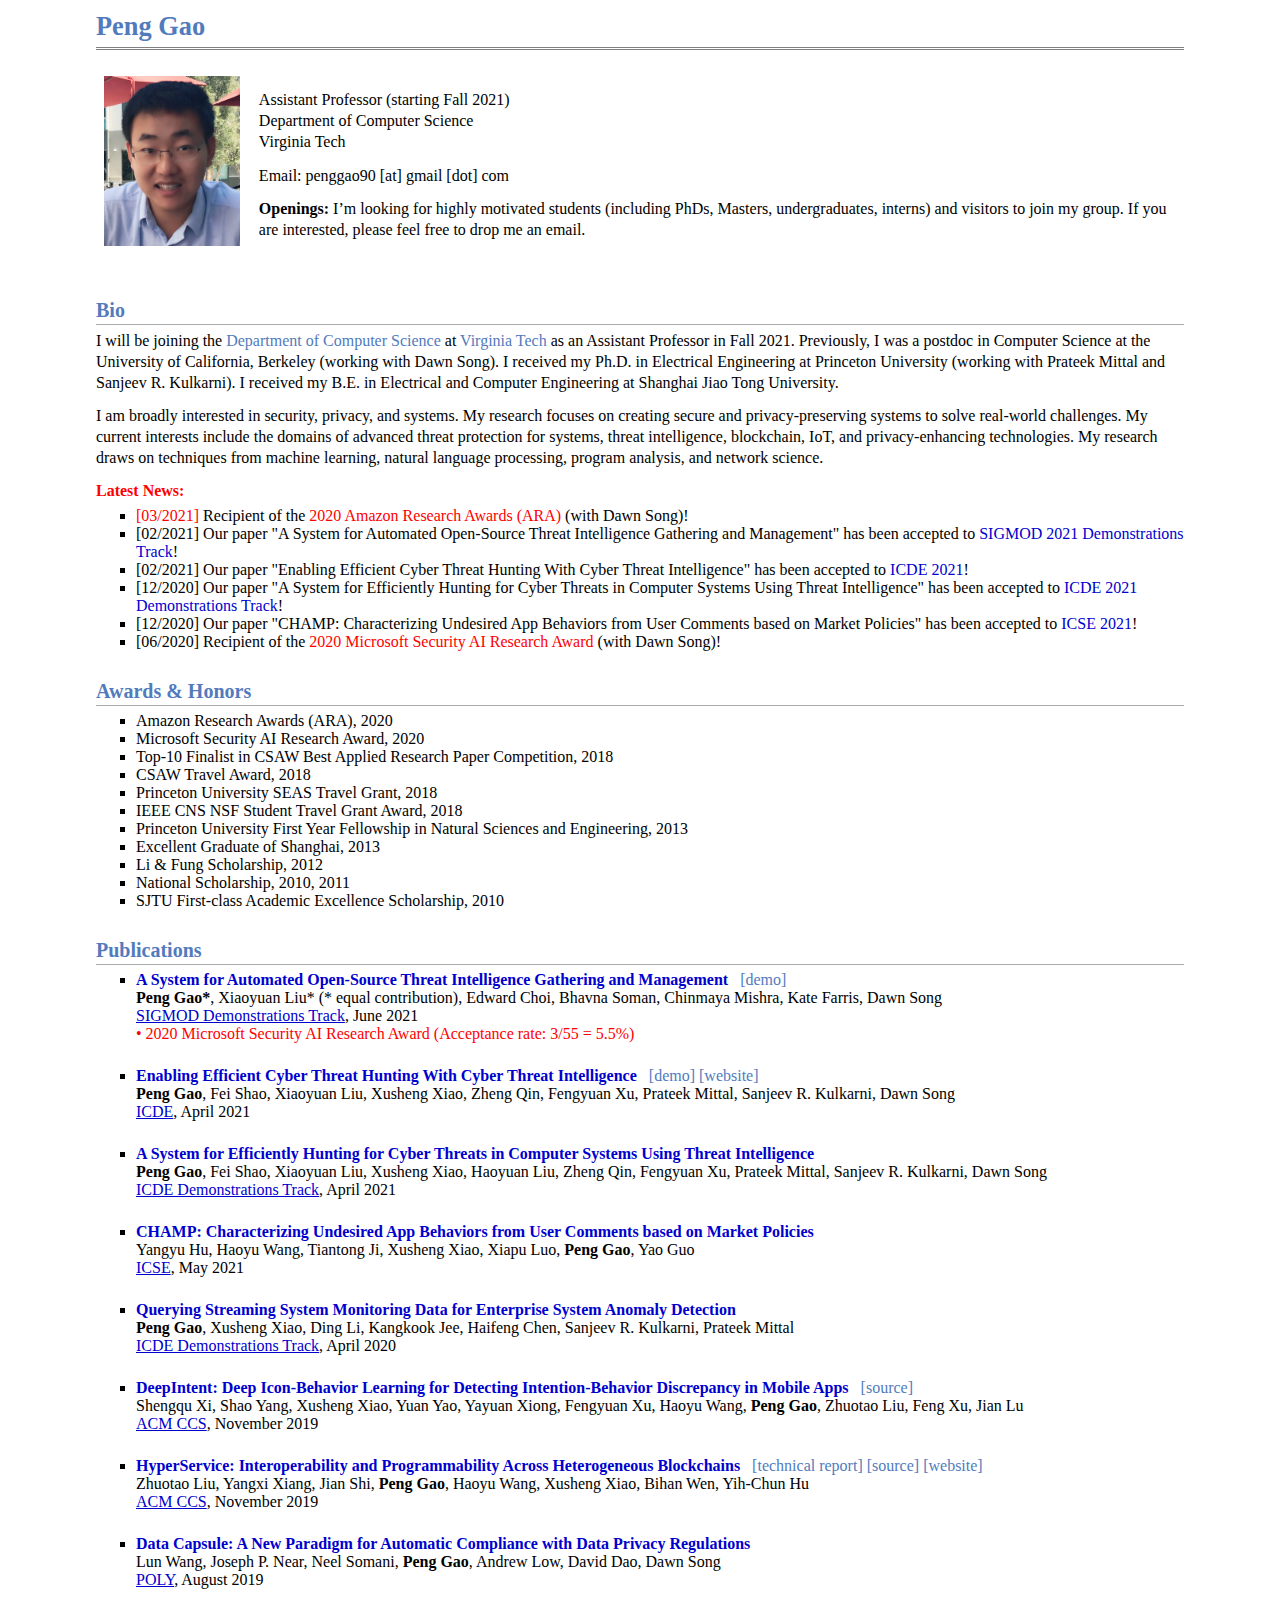
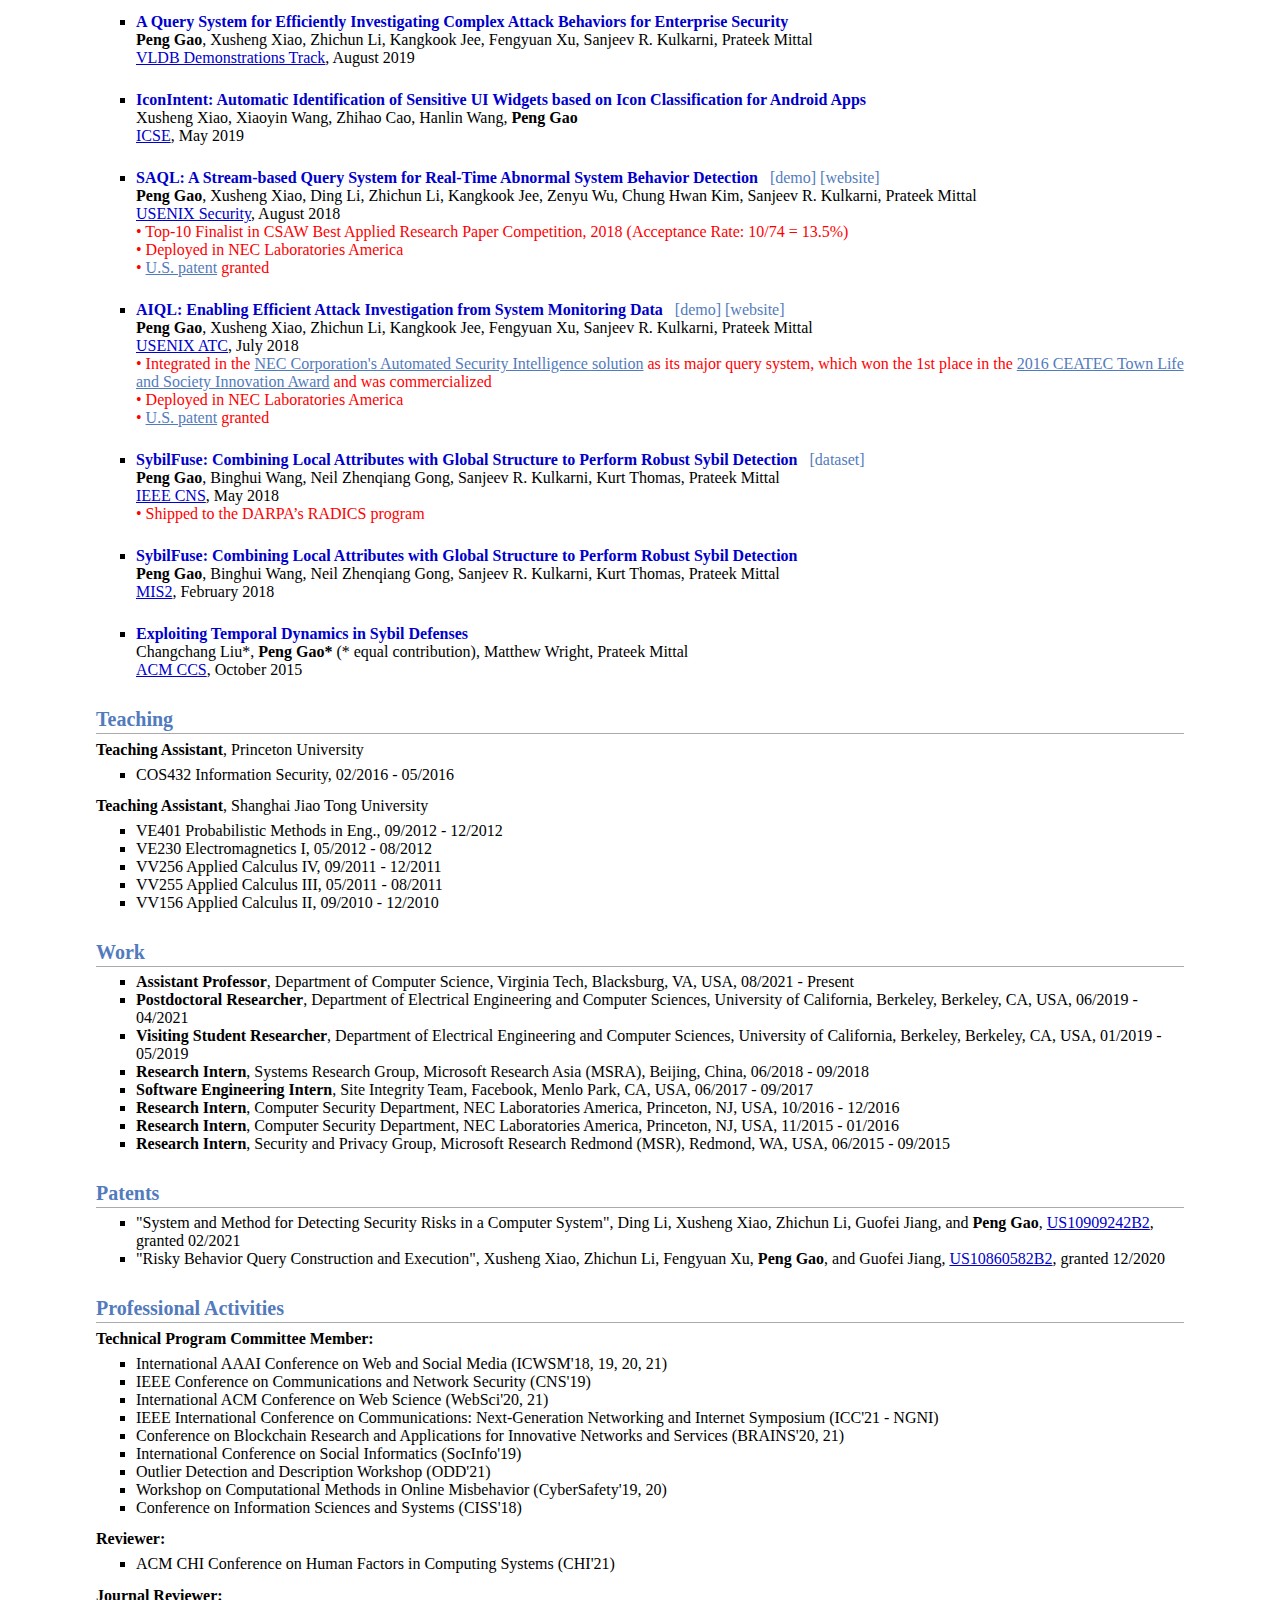
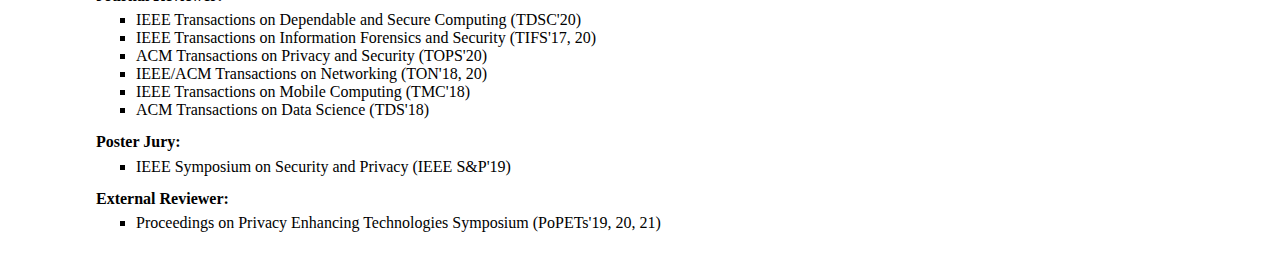
==== index.html @ fb1d0c9b "x" ====
<!DOCTYPE html PUBLIC "-//W3C//DTD XHTML 1.1//EN"
  "http://www.w3.org/TR/xhtml11/DTD/xhtml11.dtd">
<html xmlns="http://www.w3.org/1999/xhtml" xml:lang="en">

<head>
  <meta name="generator" content="jemdoc, see http://jemdoc.jaboc.net/" />
  <meta http-equiv="Content-Type" content="text/html;charset=utf-8" />
  <link rel="stylesheet" href="jemdoc.css" type="text/css" />
  <title>Peng Gao</title>

  <!-- <script type="text/javascript" id="clustrmaps" src="//clustrmaps.com/map_v2.js?d=rfDI84Pcs_Igmw6jMiWkwalA3fj1Wlxm0cd8BYQpKE8"></script> -->
</head>

<body>
  <div id="layout-content">
    <div id="toptitle">
      <h1>Peng Gao</h1>
      <div id="subtitle"></div>
    </div>
    <table class="imgtable">
      <tr>
        <td align="top">
          <img src="photo.jpg" alt="Photo" width="136px" height="170px" />&nbsp;</td>
        <td align="top|left">
          <p>
            Assistant Professor (starting Fall 2021)<br />
            Department of Computer Science<br />
            Virginia Tech<br />
          </p>
          <p>
            Email: penggao90 [at] gmail [dot] com
          </p>
          <p>
            <b>Openings:</b> I’m looking for highly motivated students (including PhDs, Masters, undergraduates, interns) and visitors to join my group. If you are interested, please feel free to drop me an email.
          </p>
        </td>
      </tr>
    </table>

    <h2>Bio</h2>

    <!-- <p>I am an Assistant Professor in the <a href="https://cs.vt.edu/">Department of Computer Science</a> at <a href="https://vt.edu/">Virginia Tech</a>. --> 

    <p>
      I will be joining the <a href="https://cs.vt.edu/">Department of Computer Science</a> at <a href="https://vt.edu/">Virginia Tech</a> as an Assistant Professor in Fall 2021.
      Previously, I was a postdoc in Computer Science at the University of California, Berkeley (working with Dawn Song). 
      I received my Ph.D. in Electrical Engineering at Princeton University (working with Prateek Mittal and Sanjeev R. Kulkarni). 
      I received my B.E. in Electrical and Computer Engineering at Shanghai Jiao Tong University.
    </p>

    <p>
      I am broadly interested in security, privacy, and systems. 
      My research focuses on creating secure and privacy-preserving systems to solve real-world challenges. 
      My current interests include the domains of advanced threat protection for systems, threat intelligence, blockchain, IoT, and privacy-enhancing technologies. 
      My research draws on techniques from machine learning, natural language processing, program analysis, and network science. 
      <!-- Please see my publications for more details. -->
    </p>

  
    <p><b><font color="red">Latest News:</font></b></p>
    <ul>

      <li>
        <font color="red">[03/2021]</font> Recipient of the <a href="https://www.amazon.science/research-awards" class="award">2020 Amazon Research Awards (ARA)</a> (with Dawn Song)!
      </li>  
      <li>
        [02/2021] Our paper "A System for Automated Open-Source Threat Intelligence Gathering and Management" has been accepted to <a href="https://2021.sigmod.org/" class="venue-no-underline">SIGMOD 2021 Demonstrations Track</a>!
      </li>  
      <li>
        [02/2021] Our paper "Enabling Efficient Cyber Threat Hunting With Cyber Threat Intelligence" has been accepted to <a href="https://icde2021.gr/" class="venue-no-underline">ICDE 2021</a>!
      </li>  
      <li>
        [12/2020] Our paper "A System for Efficiently Hunting for Cyber Threats in Computer Systems Using Threat Intelligence" has been accepted to <a href="https://icde2021.gr/" class="venue-no-underline">ICDE 2021 Demonstrations Track</a>!
      </li>
      <li>
        [12/2020] Our paper "CHAMP: Characterizing Undesired App Behaviors from User Comments based on Market Policies" has been accepted to <a href="https://conf.researchr.org/home/icse-2021" class="venue-no-underline">ICSE 2021</a>!
      </li> 
      <li>
        [06/2020] Recipient of the <a href="https://www.microsoft.com/en-us/research/academic-program/microsoft-security-ai-rfp/#!recipients" class="award">2020 Microsoft Security AI Research Award</a> (with Dawn Song)!
      </li>
    </ul>
    

   <!--  <h2>Research</h2>
    <p>
      I am broadly interested in security, privacy, systems, and AI. My current interests include the following domains:
    </p>
    <ul>
      <li>
        System security: advanced threat protection through system auditing (<a href="resources/publications/papers/aiql-atc18.pdf" class="venue-no-underline">USENIX ATC'18</a>, <a href="resources/publications/papers/saql-security18.pdf" class="venue-no-underline">USENIX
          Security'18</a>, <a href="resources/publications/papers/threatraptor-icde21.pdf" class="venue-no-underline">ICDE'21</a>, <a href="resources/publications/papers/aiql-vldb19demo.pdf" class="venue-no-underline">VLDB'19 Demo</a>,  <a href="resources/publications/papers/saql-icde20demo.pdf" class="venue-no-underline">ICDE'20 Demo</a>, <a href="resources/publications/papers/threatraptor-icde21demo.pdf" class="venue-no-underline">ICDE'21 Demo</a>), threat intelligence gathering and management (<a href="resources/publications/papers/securitykg-sigmod21demo.pdf" class="venue-no-underline">SIGMOD'21 Demo</a>)
      </li>
      <li>
        Network security: attacks and defenses in online social networks (<a href="resources/publications/papers/temporal-ccs15.pdf" class="venue-no-underline">ACM CCS'15</a>, <a href="resources/publications/papers/sybilfuse-cns18.pdf" class="venue-no-underline">IEEE CNS'18</a>, <a href="resources/publications/papers/sybilfuse-mis218.pdf" class="venue-no-underline">MIS2'18</a>)
      </li>
      <li>
        Blockchain: blockchain interoperability (<a href="resources/publications/papers/hyperservice-ccs19.pdf" class="venue-no-underline">ACM CCS'19a</a>), blockchain security
      <li>
        Mobile security: detecting and characterizing mobile apps' undesired behaviors through icons (<a href="resources/publications/papers/deepintent-ccs19.pdf" class="venue-no-underline">ACM CCS'19b</a>, <a href="resources/publications/papers/iconintent-icse19.pdf" class="venue-no-underline">ICSE'19</a>) and user comments (<a href="" class="venue-no-underline">ICSE'21</a>)
      </li>
      <li>
        Privacy: data privacy compliance (<a href="resources/publications/papers/datacapsule-poly19.pdf" class="venue-no-underline">POLY'19</a>)
      </li>
    </ul>

    <p>
      I enjoy building scalable, secure, and trustworthy systems to solve real-world challenges. My work has been adopted by companies like Microsoft, NEC Laboratories America, and Facebook.
    </p> -->


    <h2>Awards & Honors</h2>
    <ul>
      <li>
        Amazon Research Awards (ARA), 2020
      </li>
      <li>
        Microsoft Security AI Research Award, 2020
      </li>
      <li>
        Top-10 Finalist in CSAW Best Applied Research Paper Competition, 2018
      </li>
      <li>
        CSAW Travel Award, 2018
      </li>
      <li>
        Princeton University SEAS Travel Grant, 2018
      </li>
      <li>
        IEEE CNS NSF Student Travel Grant Award, 2018
      </li>
      <li>
        Princeton University First Year Fellowship in Natural Sciences and Engineering, 2013
      </li>
      <li>
        Excellent Graduate of Shanghai, 2013
      </li>
      <li>
        Li & Fung Scholarship, 2012
      </li>
      <li>
        National Scholarship, 2010, 2011
      </li>
      <li>
        SJTU First-class Academic Excellence Scholarship, 2010
      </li>
    </ul>


    <h2>Publications</h2>
    <ul>
      <li class="pub">
        <a href="resources/publications/papers/securitykg-sigmod21demo.pdf" class="paper">A System for Automated Open-Source Threat Intelligence Gathering and Management</a> 
        &nbsp;
        <a href="https://youtu.be/8PDJSaTnLDc">[demo]</a>
        <br />
        <b>Peng Gao*</b>, Xiaoyuan Liu* (* equal contribution), Edward Choi, Bhavna Soman, Chinmaya Mishra, Kate Farris, Dawn Song <br />
        <a href="https://2021.sigmod.org/" class="venue">SIGMOD Demonstrations Track</a>, June 2021 <br />
        <span class="highlight">&bull; 2020 Microsoft Security AI Research Award (Acceptance rate: 3/55 = 5.5%)</span>
      </li>

     <!--  <li class="pub">
        <a href="">Back-Propagating System Dependency Impact for Attack Investigation</a> <br />
        Pengcheng Fang*, <b>Peng Gao*</b>, Changlin Liu, Erman Ayday, Kangkook Jee, Ting Wang, Yanfang Ye, Zhuotao Liu, Xusheng Xiao <br />
        Under review <br />
      </li> -->

      <li class="pub">
        <a href="resources/publications/papers/threatraptor-icde21.pdf" class="paper">Enabling Efficient Cyber Threat Hunting With Cyber Threat Intelligence</a> 
        &nbsp;
        <a href="https://youtu.be/SrcTDQwRF_M">[demo]</a>
        <a href="https://sites.google.com/site/effhuntersystem/">[website]</a>
        <br />
        <b>Peng Gao</b>, Fei Shao, Xiaoyuan Liu, Xusheng Xiao, Zheng Qin, Fengyuan Xu, Prateek Mittal, Sanjeev R. Kulkarni, Dawn Song <br />
        <a href="https://icde2021.gr/" class="venue">ICDE</a>, April 2021 <br />
      </li>

      <li class="pub">
        <a href="resources/publications/papers/threatraptor-icde21demo.pdf" class="paper">A System for Efficiently Hunting for Cyber Threats in Computer Systems Using Threat Intelligence</a> <br />
        <b>Peng Gao</b>, Fei Shao, Xiaoyuan Liu, Xusheng Xiao, Haoyuan Liu, Zheng Qin, Fengyuan Xu, Prateek Mittal, Sanjeev R. Kulkarni, Dawn Song <br />
        <a href="https://icde2021.gr/" class="venue">ICDE Demonstrations Track</a>, April 2021
        <!-- Acceptance rate: 21/? = ? -->
      </li>

      <li class="pub">
        <a href="https://arxiv.org/pdf/2103.00712.pdf" class="paper">CHAMP: Characterizing Undesired App Behaviors from User Comments based on Market Policies</a> <br />
        Yangyu Hu, Haoyu Wang, Tiantong Ji, Xusheng Xiao, Xiapu Luo, <b>Peng Gao</b>, Yao Guo <br />
        <a href="https://conf.researchr.org/home/icse-2021" class="venue">ICSE</a>, May 2021 <br />
        <!-- Acceptance rate: 138/615 = 22.4% -->
      </li>

      <li class="pub">
        <a href="resources/publications/papers/saql-icde20demo.pdf" class="paper">Querying Streaming System Monitoring Data for Enterprise System Anomaly Detection</a> <br />
        <b>Peng Gao</b>, Xusheng Xiao, Ding Li, Kangkook Jee, Haifeng Chen, Sanjeev R. Kulkarni, Prateek Mittal <br />
        <a href="https://www.utdallas.edu/icde" class="venue">ICDE Demonstrations Track</a>, April 2020 <br />
        <!-- Acceptance rate: 17/? = ? -->
      </li>

      <li class="pub">
        <a href="resources/publications/papers/deepintent-ccs19.pdf" class="paper">DeepIntent: Deep Icon-Behavior Learning for Detecting Intention-Behavior Discrepancy in Mobile Apps</a> 
        &nbsp;
        <a href="https://github.com/deepintent-ccs/DeepIntent">[source]</a>
        <br />
        Shengqu Xi, Shao Yang, Xusheng Xiao, Yuan Yao, Yayuan Xiong, Fengyuan Xu, Haoyu Wang, <b>Peng Gao</b>, Zhuotao Liu, Feng Xu, Jian Lu <br />
        <a href="https://www.sigsac.org/ccs/CCS2019" class="venue">ACM CCS</a>, November 2019 <br />
        <!-- Acceptance rate: 117/722 = 16.2% <br /> -->
      </li>

      <li class="pub">
        <a href="resources/publications/papers/hyperservice-ccs19.pdf" class="paper">HyperService: Interoperability and Programmability Across Heterogeneous Blockchains</a> 
        &nbsp;
        <a href="https://arxiv.org/pdf/1908.09343.pdf">[technical report]</a>
        <a href="https://github.com/HyperService-Consortium">[source]</a>
        <a href="https://sites.google.com/view/hyperservice">[website]</a>
        <br />
        Zhuotao Liu, Yangxi Xiang, Jian Shi, <b>Peng Gao</b>, Haoyu Wang, Xusheng Xiao, Bihan Wen, Yih-Chun Hu <br />
        <a href="https://www.sigsac.org/ccs/CCS2019" class="venue">ACM CCS</a>, November 2019 <br />
        <!-- Acceptance rate: 117/722 = 16.2% <br /> -->
      </li>

      <li class="pub">
        <a href="resources/publications/papers/datacapsule-poly19.pdf" class="paper">Data Capsule: A New Paradigm for Automatic Compliance with Data Privacy Regulations</a> <br />
        Lun Wang, Joseph P. Near, Neel Somani, <b>Peng Gao</b>, Andrew Low, David Dao, Dawn Song <br />
        <a href="https://sites.google.com/view/poly19" class="venue">POLY</a>, August 2019 <br />
        <!-- Acceptance rate: 11/? = ? -->
      </li>

      <li class="pub">
        <a href="resources/publications/papers/aiql-vldb19demo.pdf" class="paper">A Query System for Efficiently Investigating Complex Attack Behaviors for Enterprise Security</a> <br />
        <b>Peng Gao</b>, Xusheng Xiao, Zhichun Li, Kangkook Jee, Fengyuan Xu, Sanjeev R. Kulkarni, Prateek Mittal <br />
        <a href="http://vldb.org/2019" class="venue">VLDB Demonstrations Track</a>, August 2019 <br />
        <!-- Acceptance rate: 48/127 = 37.8% -->
      </li>

      <li class="pub">
        <a href="resources/publications/papers/iconintent-icse19.pdf" class="paper">IconIntent: Automatic Identification of Sensitive UI Widgets based on Icon Classification for Android Apps</a> <br />
        Xusheng Xiao, Xiaoyin Wang, Zhihao Cao, Hanlin Wang, <b>Peng Gao</b> <br />
        <a href="https://conf.researchr.org/home/icse-2019" class="venue">ICSE</a>, May 2019 <br />
        <!-- Acceptance rate: 109/529 = 20.6% <br /> -->
      </li>

      <li class="pub">
        <a href="resources/publications/papers/saql-security18.pdf" class="paper">SAQL: A Stream-based Query System for Real-Time Abnormal System Behavior Detection</a> 
        &nbsp;
        <a href="https://youtu.be/3S7D5jVoR2c">[demo]</a>
        <a href="https://sites.google.com/site/saqlsystem">[website]</a>
        <br />
        <b>Peng Gao</b>, Xusheng Xiao, Ding Li, Zhichun Li, Kangkook Jee, Zenyu Wu, Chung Hwan Kim, Sanjeev R. Kulkarni, Prateek Mittal <br />
        <a href="https://www.usenix.org/conference/usenixsecurity18" class="venue">USENIX Security</a>, August 2018 <br />
        <!-- Acceptance rate: 100/524 = 19.1% <br /> -->
        <span class="highlight">&bull; Top-10 Finalist in CSAW Best Applied Research Paper Competition, 2018 (Acceptance Rate: 10/74 = 13.5%)</span> <br />
        <span class="highlight">&bull; Deployed in NEC Laboratories America</span> <br />
        <span class="highlight">&bull; <a href="https://patents.google.com/patent/US10909242B2/" class="highlight">U.S. patent</a> granted</span>
      </li>

      <li class="pub">
        <a href="resources/publications/papers/aiql-atc18.pdf" class="paper">AIQL: Enabling Efficient Attack Investigation from System Monitoring Data</a>  
        &nbsp;
        <a href="https://youtu.be/2dDVngg0UN8">[demo]</a>
        <a href="https://sites.google.com/site/aiqlsystem">[website]</a>
        <br />
        <b>Peng Gao</b>, Xusheng Xiao, Zhichun Li, Kangkook Jee, Fengyuan Xu, Sanjeev R. Kulkarni, Prateek Mittal <br />
        <a href="https://www.usenix.org/conference/atc18" class="venue">USENIX ATC</a>, July 2018 <br />
        <!-- Acceptance rate: 76/378 = 20.1% <br /> -->
        <span class="highlight">&bull; Integrated in the <a href="https://www.nec.com/en/global/techrep/journal/g16/n01/160110.html" class="highlight">NEC Corporation's Automated Security Intelligence solution</a> as its major query system, which won the 1st place in
          the <a href="http://www.ceatec.com/2016/en/awahttp://patft.uspto.gov/netacgi/nph-Parser?Sect1=PTO1&Sect2=HITOFF&d=PALL&p=1&u=%2Fnetahtml%2FPTO%2Fsrchnum.htm&r=1&f=G&l=50&s1=10860582.PN.&OS=PN/10860582&RS=PN/10860582rd/award01_02.html" class="highlight">2016 CEATEC Town Life and Society Innovation Award</a> and was commercialized</span> <br />
        <span class="highlight">&bull; Deployed in NEC Laboratories America</span> <br />
        <span class="highlight">&bull; <a href="https://patents.google.com/patent/US10860582B2/" class="highlight">U.S. patent</a> granted</span>
      </li>

      <li class="pub">
        <a href="resources/publications/papers/sybilfuse-cns18.pdf" class="paper">SybilFuse: Combining Local Attributes with Global Structure to Perform Robust Sybil Detection</a> 
        &nbsp;  
        <a href="https://drive.google.com/drive/folders/1Ads8AjcFZGX68ORGrbZu73StKbe7hW5j?usp=sharing">[dataset]</a>
        <br />
        <b>Peng Gao</b>, Binghui Wang, Neil Zhenqiang Gong, Sanjeev R. Kulkarni, Kurt Thomas, Prateek Mittal <br />
        <a href="http://cns2018.ieee-cns.org" class="venue">IEEE CNS</a>, May 2018 <br />
        <!-- Acceptance rate: 51/181 = 28.2% <br /> -->
        <span class="highlight">&bull; Shipped to the DARPA’s RADICS program</span>
      </li>

      <li class="pub">
        <a href="resources/publications/papers/sybilfuse-mis218.pdf" class="paper">SybilFuse: Combining Local Attributes with Global Structure to Perform Robust Sybil Detection</a> <br />
        <b>Peng Gao</b>, Binghui Wang, Neil Zhenqiang Gong, Sanjeev R. Kulkarni, Kurt Thomas, Prateek Mittal <br />
        <a href="http://snap.stanford.edu/mis2", class="venue">MIS2</a>, February 2018 <br />
        <!-- Acceptance rate: 15/? = ? <br /> -->
      </li>

      <li class="pub">
        <a href="resources/publications/papers/temporal-ccs15.pdf" class="paper">Exploiting Temporal Dynamics in Sybil Defenses</a> <br />
        Changchang Liu*, <b>Peng Gao*</b> (* equal contribution), Matthew Wright, Prateek Mittal <br />
        <a href="http://www.sigsac.org/ccs/CCS2015" class="venue">ACM CCS</a>, October 2015 <br />
        <!-- Acceptance rate: 128/646 = 19.8% <br /> -->
      </li>
    </ul>


    <h2>Teaching</h2>
    <p>
      <b>Teaching Assistant</b>, Princeton University
    </p>
    <ul>
      <li>
        COS432 Information Security, 02/2016 - 05/2016
      </li>
    </ul>
    <p>
      <b>Teaching Assistant</b>, Shanghai Jiao Tong University
    </p>
    <ul>
      <li>
        VE401 Probabilistic Methods in Eng., 09/2012 - 12/2012
      </li>
      <li>
        VE230 Electromagnetics I, 05/2012 - 08/2012
      </li>
      <li>
        VV256 Applied Calculus IV, 09/2011 - 12/2011
      </li>
      <li>
        VV255 Applied Calculus III, 05/2011 - 08/2011
      </li>
      <li>
        VV156 Applied Calculus II, 09/2010 - 12/2010
      </li>
    </ul>


    <h2>Work</h2>
    <ul>
      <li>
        <b>Assistant Professor</b>, Department of Computer Science, Virginia Tech, Blacksburg, VA, USA, 08/2021 - Present
      </li>
      <li>
        <b>Postdoctoral Researcher</b>, Department of Electrical Engineering and Computer Sciences, University of California, Berkeley, Berkeley, CA, USA, 06/2019 - 04/2021
      </li>
      <li>
        <b>Visiting Student Researcher</b>, Department of Electrical Engineering and Computer Sciences, University of California, Berkeley, Berkeley, CA, USA, 01/2019 - 05/2019
      </li>
      <li>
        <b>Research Intern</b>, Systems Research Group, Microsoft Research Asia (MSRA), Beijing, China, 06/2018 - 09/2018
      </li>
      <li>
        <b>Software Engineering Intern</b>, Site Integrity Team, Facebook, Menlo Park, CA, USA, 06/2017 - 09/2017
      </li>
      <li>
        <b>Research Intern</b>, Computer Security Department, NEC Laboratories America, Princeton, NJ, USA, 10/2016 - 12/2016
      </li>
      <li>
        <b>Research Intern</b>, Computer Security Department, NEC Laboratories America, Princeton, NJ, USA, 11/2015 - 01/2016
      </li>
      <li>
        <b>Research Intern</b>, Security and Privacy Group, Microsoft Research Redmond (MSR), Redmond, WA, USA, 06/2015 - 09/2015
      </li>
    </ul>


    <h2>Patents</h2>
    <ul>
      <li>
        "System and Method for Detecting Security Risks in a Computer System", Ding Li, Xusheng Xiao, Zhichun Li, Guofei Jiang, and <b>Peng Gao</b>, <a href="https://patents.google.com/patent/US10909242B2/" class="patent">US10909242B2</a>, granted 02/2021
      </li>
      <li>
        "Risky Behavior Query Construction and Execution", Xusheng Xiao, Zhichun Li, Fengyuan Xu, <b>Peng Gao</b>, and Guofei Jiang, <a href="https://patents.google.com/patent/US10860582B2/" class="patent">US10860582B2</a>, granted 12/2020
      </li>
    </ul>


    <h2>Professional Activities</h2>
    <p>
      <b>Technical Program Committee Member:</b>
    </p>
    <ul>
      <li>
        International AAAI Conference on Web and Social Media (ICWSM'18, 19, 20, 21)
      </li>
      <li>
        IEEE Conference on Communications and Network Security (CNS'19)
      </li>
      <li>
        International ACM Conference on Web Science (WebSci'20, 21)
      </li>
      <li>
        IEEE International Conference on Communications: Next-Generation Networking and Internet Symposium (ICC'21 - NGNI)
      </li>
      <li>
        Conference on Blockchain Research and Applications for Innovative Networks and Services (BRAINS'20, 21)
      </li>
      <li>
        International Conference on Social Informatics (SocInfo'19)
      </li>
      <li>
      	Outlier Detection and Description Workshop (ODD'21)
      </li>
      <li>
        Workshop on Computational Methods in Online Misbehavior (CyberSafety'19, 20)
      </li>
      <li>
        Conference on Information Sciences and Systems (CISS'18)
      </li>
    </ul>
    <p>
      <b>Reviewer:</b>
    </p>
    <ul>
      <li>
        ACM CHI Conference on Human Factors in Computing Systems (CHI'21)
      </li>
    </ul>
    <p>
      <b>Journal Reviewer:</b>
    </p>
    <ul>
      <li>
        IEEE Transactions on Dependable and Secure Computing (TDSC'20)
      </li>
      <li>
        IEEE Transactions on Information Forensics and Security (TIFS'17, 20)
      </li>
      <li>
        ACM Transactions on Privacy and Security (TOPS'20)
      </li>
      <li>
        IEEE/ACM Transactions on Networking (TON'18, 20)
      </li>
      <li>
        IEEE Transactions on Mobile Computing (TMC'18)
      </li>
      <li>
        ACM Transactions on Data Science (TDS'18)
      </li>
    </ul>
    <p>
      <b>Poster Jury:</b>
    </p>
    <ul>
      <li>
        IEEE Symposium on Security and Privacy (IEEE S&P'19)
      </li>
    </ul>
    <p>
      <b>External Reviewer:</b>
    </p>
    <ul>
      <li>
        Proceedings on Privacy Enhancing Technologies Symposium (PoPETs'19, 20, 21)
      </li>
    </ul>
  </div>
</body>

</html>
---- jemdoc.css ----
/* Default css file for jemdoc. */

table#tlayout {
    border: none;
    border-collapse: separate;
    background: white;
}

body {
	background: white;
	font-family: Georgia, serif;
	padding-bottom: 8px;
	margin: 0 auto;
    max-width: 1120px;
}

#layout-menu {
	background: #f6f6f6;
	border: 1px solid #dddddd;
	padding-top: 0.5em;
	padding-left: 8px;
	padding-right: 8px;
	font-size: 1.0em;
	width: auto;
	white-space: nowrap;
    text-align: left;
    vertical-align: top;
}

#layout-menu td {
	background: #f4f4f4;
    vertical-align: top;
}

#layout-content {
	padding-top: 0.0em;
	padding-left: 1.0em;
	padding-right: 1.0em;
    border: none;
    background: white;
    text-align: left;
    vertical-align: top;
}

#layout-menu a {
	line-height: 1.5em;
	margin-left: 0.5em;
}

tt {
    background: #ffffdd;
}

pre, tt {
	font-size: 90%;
	font-family: monaco, monospace;
}

a, a > tt {
	/*color: #224b8d;*/
	color: #527bbd;
	text-decoration: none;
}

a:hover {
/*	border-bottom: 1px gray dotted;
*/	color: #ff0000;
}

a.paper:hover {
	color: #ff0000;
}

a.venue:hover {
	color: #ff0000;
}

a.venue-no-underline:hover {
	color: #ff0000;
}

a.patent:hover {
	color: #ff0000;
}

a.award {
	color: #ff0000;
}

a.award:hover {
	color: #0000ff;
}

a.highlight {
/*	color: #87ceeb;
*/	text-decoration: underline;
}

a.paper {
	color: #0000cd;
	font-weight: bold;
}

a.venue {
	color: #0000cd;
	text-decoration: underline;
}

a.venue-no-underline {
	color: #0000cd;
}

a.patent {
	color: #0000cd;
	text-decoration: underline;
}

#layout-menu a.current:link, #layout-menu a.current:visited {
	color: #022b6d;
	border-bottom: 1px gray solid;
}
#layout-menu a:link, #layout-menu a:visited, #layout-menu a:hover {
	color: #527bbd;
	text-decoration: none;
}
#layout-menu a:hover {
	text-decoration: none;
}

div.menu-category {
	border-bottom: 1px solid gray;
	margin-top: 0.8em;
	padding-top: 0.2em;
	padding-bottom: 0.1em;
	font-weight: bold;
}

div.menu-item {
	padding-left: 16px;
	text-indent: -16px;
}

div#toptitle {
	padding-bottom: 0.2em;
	margin-bottom: 1.5em;
	border-bottom: 3px double gray;
}

/* Reduce space if we begin the page with a title. */
div#toptitle + h2, div#toptitle + h3 {
	margin-top: -0.7em;
}

div#subtitle {
	margin-top: 0.0em;
	margin-bottom: 0.0em;
	padding-top: 0em;
	padding-bottom: 0.1em;
}

em {
	font-style: italic;
}

strong {
	font-weight: bold;
}


h1, h2, h3 {
/*	color: #527bbd;
*/	color: #527bbd;
	margin-top: 0.7em;
	margin-bottom: 0.3em;
	padding-bottom: 0.2em;
	line-height: 1.0;
	padding-top: 0.5em;
	border-bottom: 1px solid #aaaaaa;
}

h1 {
	font-size: 165%;
}

h2 {
	padding-top: 0.8em;
	font-size: 125%;
}

h2 + h3 {
    padding-top: 0.2em;
}

h3 {
	font-size: 110%;
	border-bottom: none;
}

p {
	margin-top: 0.0em;
	margin-bottom: 0.8em;
	padding: 0;
	line-height: 1.3;
}

pre {
	padding: 0;
	margin: 0;
}

div#footer {
	font-size: small;
	border-top: 1px solid #c0c0c0;
	padding-top: 0.1em;
	margin-top: 4.0em;
	color: #c0c0c0;
}

div#footer a {
	color: #80a0b0;
}

div#footer-text {
	float: left;
	padding-bottom: 8px;
}

ul, ol, dl {
	margin-top: 0.2em;
	padding-top: 0;
	margin-bottom: 0.8em;
}

li.pub:not(:last-child) {
    margin-bottom: 1.5em;
}

li.news:not(:last-child) {
    margin-bottom: 0.5em;
}

dt {
	margin-top: 0.5em;
	margin-bottom: 0;
}

dl {
	margin-left: 20px;
}

dd {
	color: #222222;
}

dd > *:first-child {
	margin-top: 0;
}

ul {
	list-style-position: outside;
	list-style-type: square;
}

p + ul, p + ol {
	margin-top: -0.5em;
}

li ul, li ol {
	margin-top: -0.3em;
}

ol {
	list-style-position: outside;
	list-style-type: decimal;
}

li p, dd p {
	margin-bottom: 0.3em;
}


ol ol {
	list-style-type: lower-alpha;
}

ol ol ol {
	list-style-type: lower-roman;
}

p + div.codeblock {
	margin-top: -0.6em;
}

div.codeblock, div.infoblock {
	margin-right: 0%;
	margin-top: 1.2em;
	margin-bottom: 1.3em;
}

div.blocktitle {
	font-weight: bold;
	color: #cd7b62;
	margin-top: 1.2em;
	margin-bottom: 0.1em;
}

div.blockcontent {
	border: 1px solid silver;
	padding: 0.3em 0.5em;
}

div.infoblock > div.blockcontent {
	background: #ffffee;
}

div.blockcontent p + ul, div.blockcontent p + ol {
	margin-top: 0.4em;
}

div.infoblock p {
	margin-bottom: 0em;
}

div.infoblock li p, div.infoblock dd p {
	margin-bottom: 0.5em;
}

div.infoblock p + p {
	margin-top: 0.8em;
}

div.codeblock > div.blockcontent {
	background: #f6f6f6;
}

span.pycommand {
	color: #000070;
}

span.statement {
	color: #008800;
}

span.builtin {
	color: #000088;
}

span.special {
	color: #990000;
}

span.operator {
	color: #880000;
}

span.error {
	color: #aa0000;
}

span.highlight {
	color: #ff0000;
}

span.comment, span.comment > *, span.string, span.string > * {
	color: #606060;
}

@media print {
	#layout-menu { display: none; }
}

#fwtitle {
	margin: 2px;
}

#fwtitle #toptitle {
	padding-left: 0.5em;
	margin-bottom: 0.5em;
}

#layout-content h1:first-child, #layout-content h2:first-child, #layout-content h3:first-child {
	margin-top: -0.7em;
}

div#toptitle h1, #layout-content div#toptitle h1 {
	margin-bottom: 0.0em;
	padding-bottom: 0.1em;
	padding-top: 0;
	margin-top: 0.5em;
	border-bottom: none;
}

img.eq {
	padding: 0;
	padding-left: 0.1em;
	padding-right: 0.1em;
	margin: 0;
}

img.eqwl {
	padding-left: 2em;
	padding-top: 0.6em;
	padding-bottom: 0.2em;
	margin: 0;
}

table {
    border: 2px solid black;
    border-collapse: collapse;
}

td {
    padding: 2px;
    padding-left: 0.5em;
    padding-right: 0.5em;
    text-align: center;
    border: 1px solid gray;
}

table + table {
    margin-top: 1em;
}

tr.heading {
    font-weight: bold;
    border-bottom: 2px solid black;
}

img {
    border: none;
}

table.imgtable, table.imgtable td {
    border: none;
    text-align: left;
}
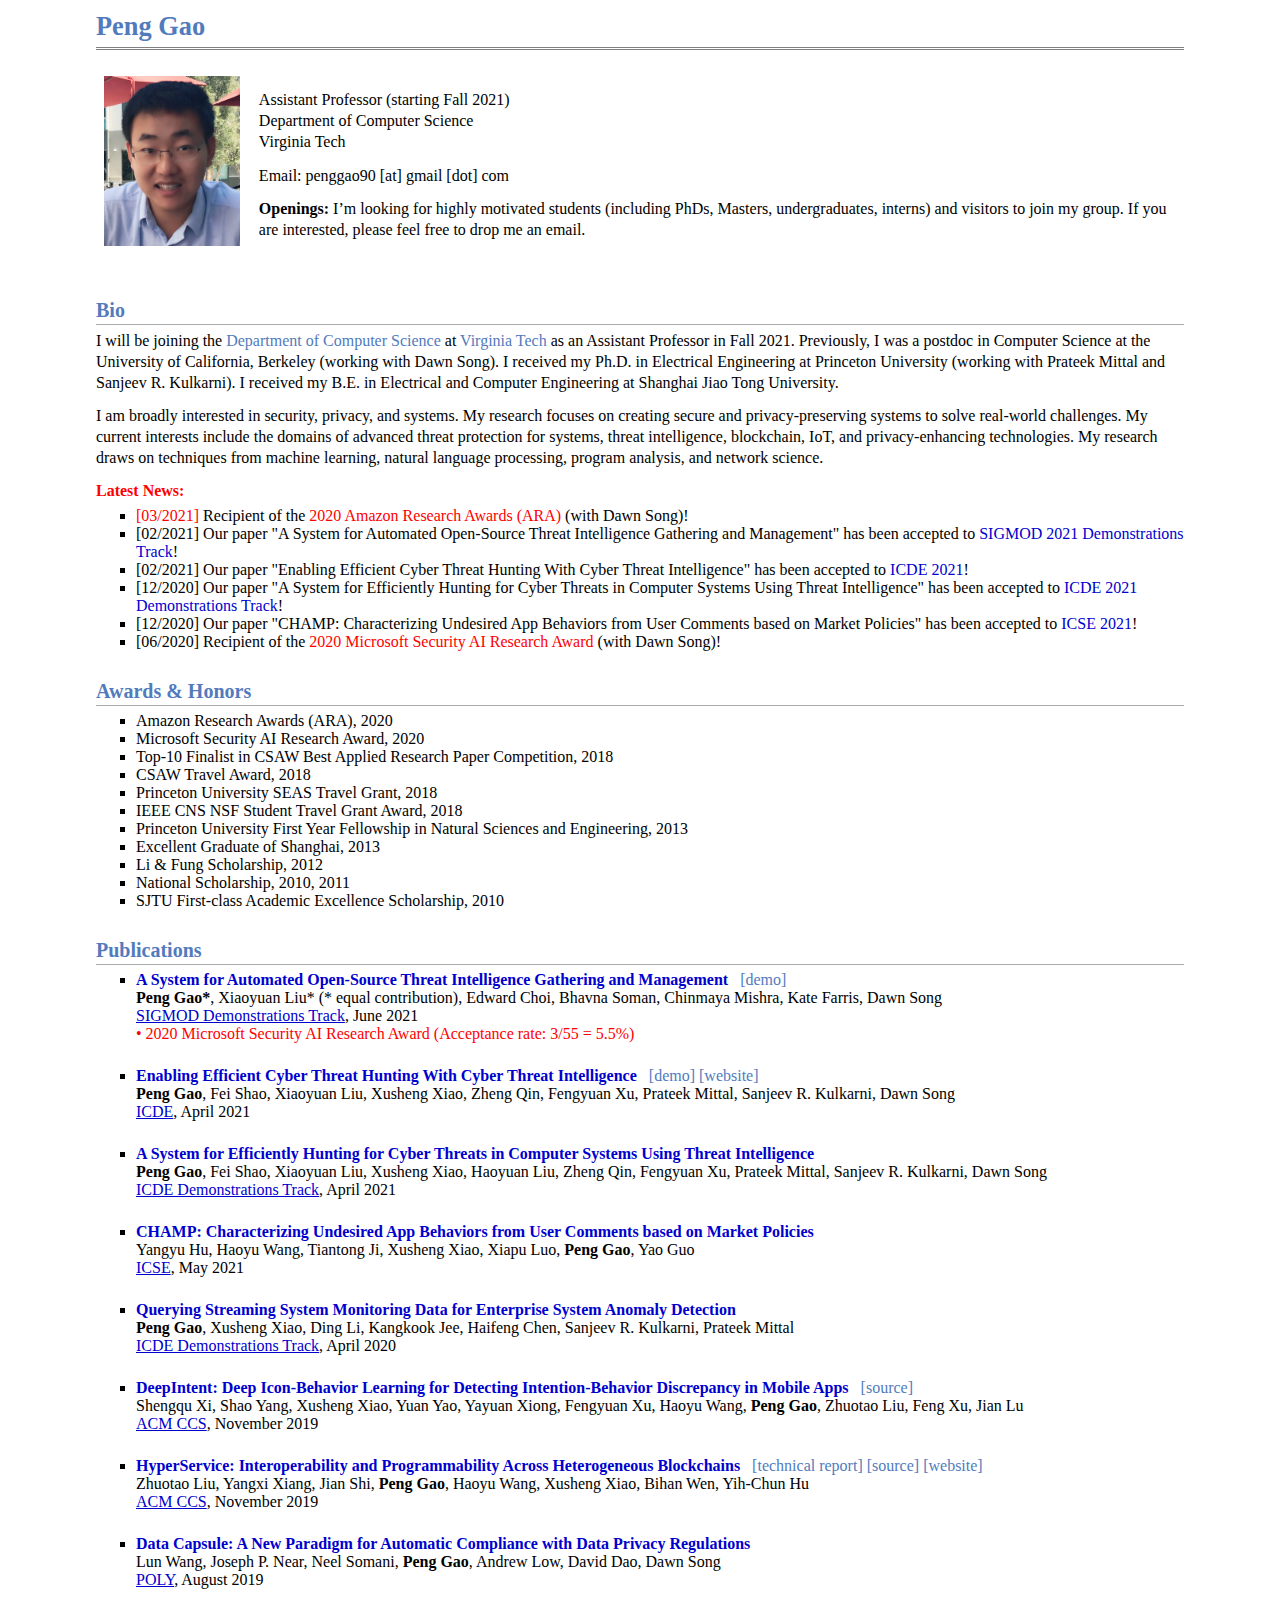
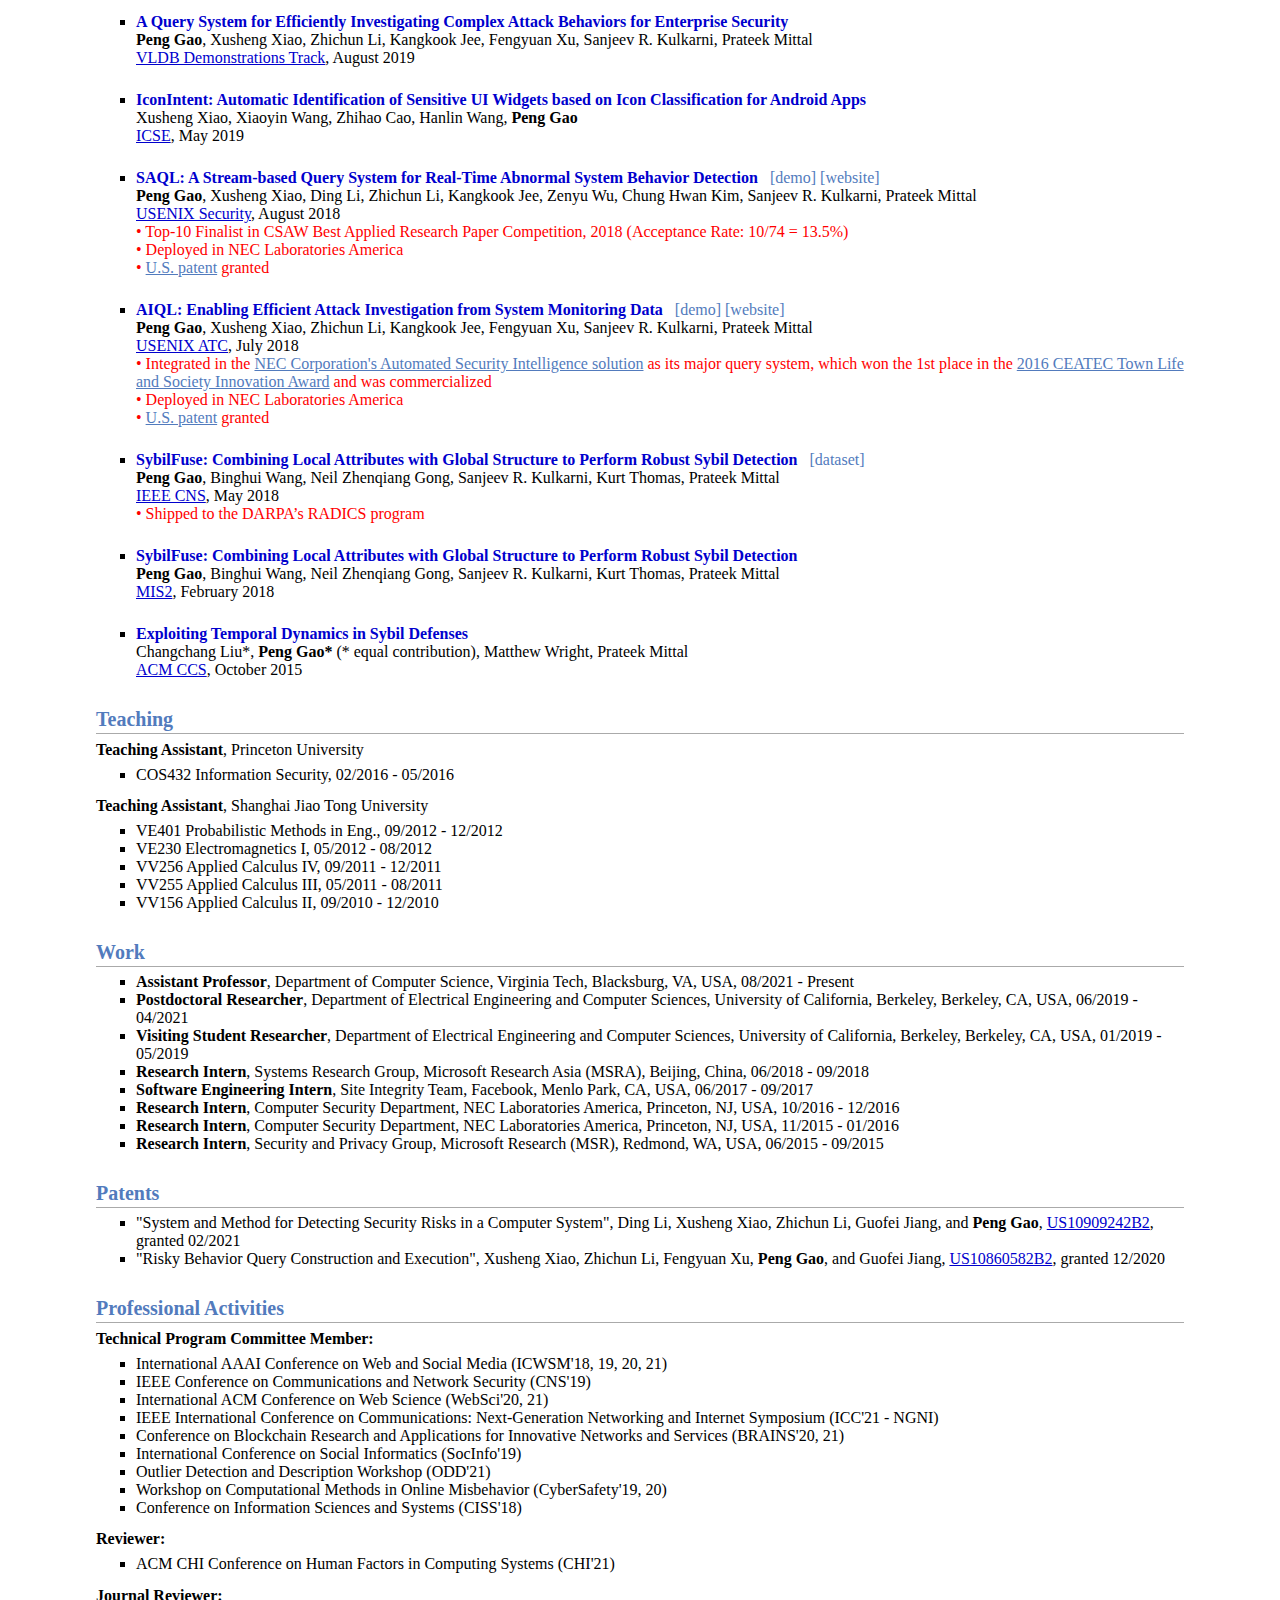
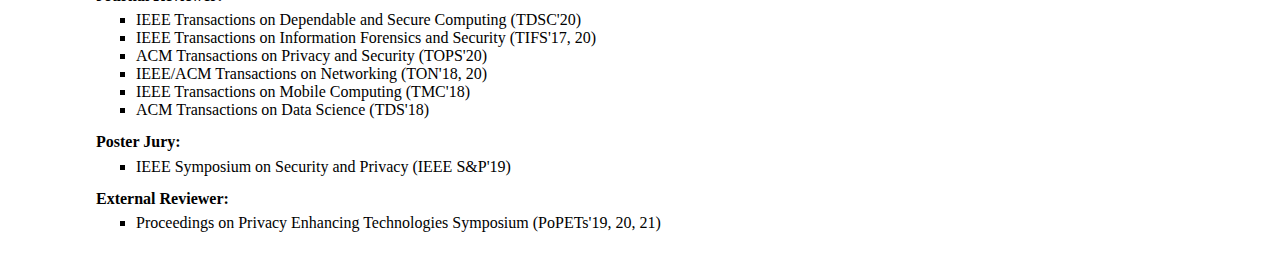
==== commit a0a83ae2: "x" ====
--- a/index.html
+++ b/index.html
@@ -349,7 +349,7 @@
         <b>Research Intern</b>, Computer Security Department, NEC Laboratories America, Princeton, NJ, USA, 11/2015 - 01/2016
       </li>
       <li>
-        <b>Research Intern</b>, Security and Privacy Group, Microsoft Research Redmond (MSR), Redmond, WA, USA, 06/2015 - 09/2015
+        <b>Research Intern</b>, Security and Privacy Group, Microsoft Research (MSR), Redmond, WA, USA, 06/2015 - 09/2015
       </li>
     </ul>
 
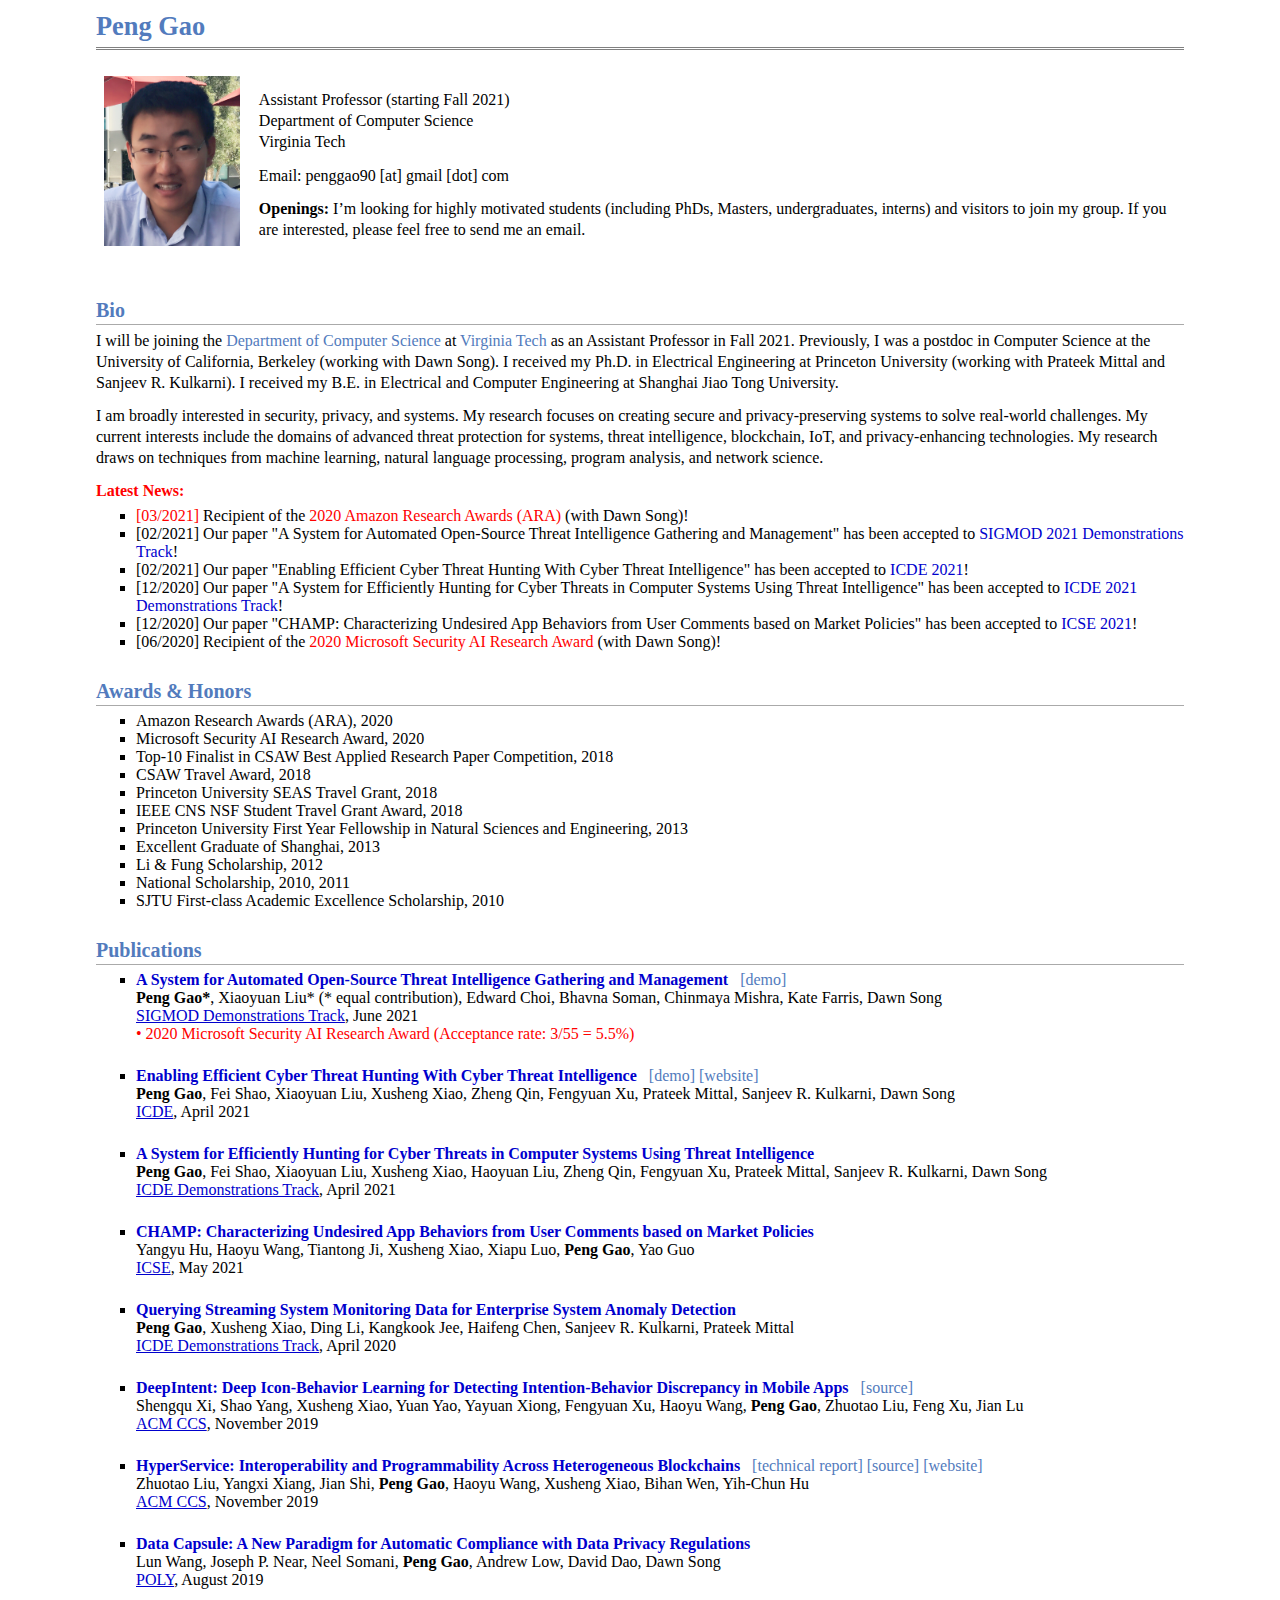
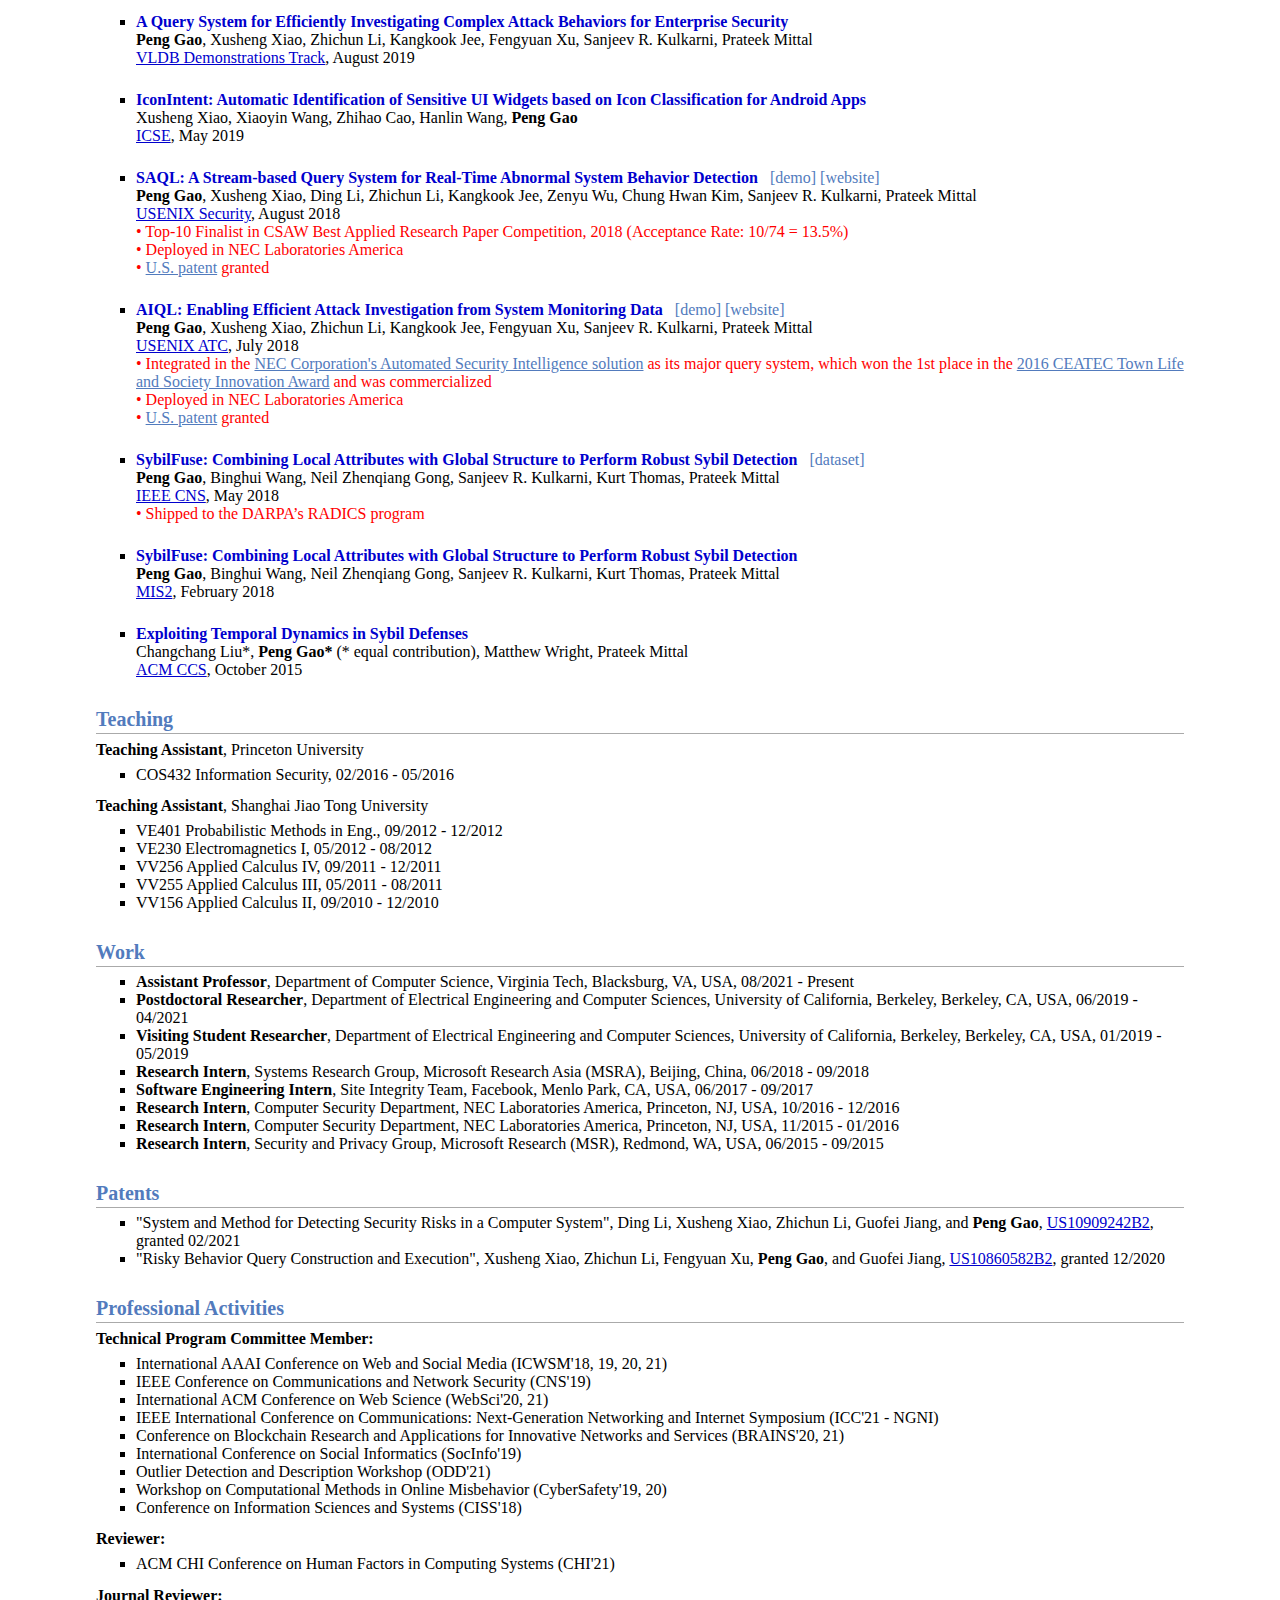
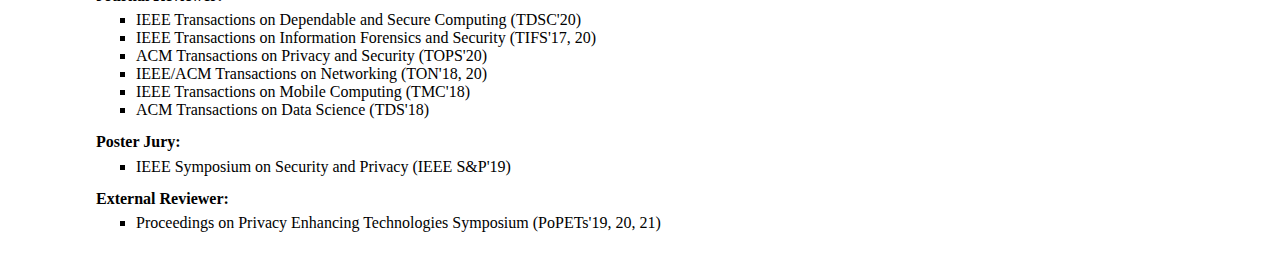
==== commit dd3e982a: "x" ====
--- a/index.html
+++ b/index.html
@@ -31,7 +31,7 @@
             Email: penggao90 [at] gmail [dot] com
           </p>
           <p>
-            <b>Openings:</b> I’m looking for highly motivated students (including PhDs, Masters, undergraduates, interns) and visitors to join my group. If you are interested, please feel free to drop me an email.
+            <b>Openings:</b> I’m looking for highly motivated students (including PhDs, Masters, undergraduates, interns) and visitors to join my group. If you are interested, please feel free to send me an email.
           </p>
         </td>
       </tr>
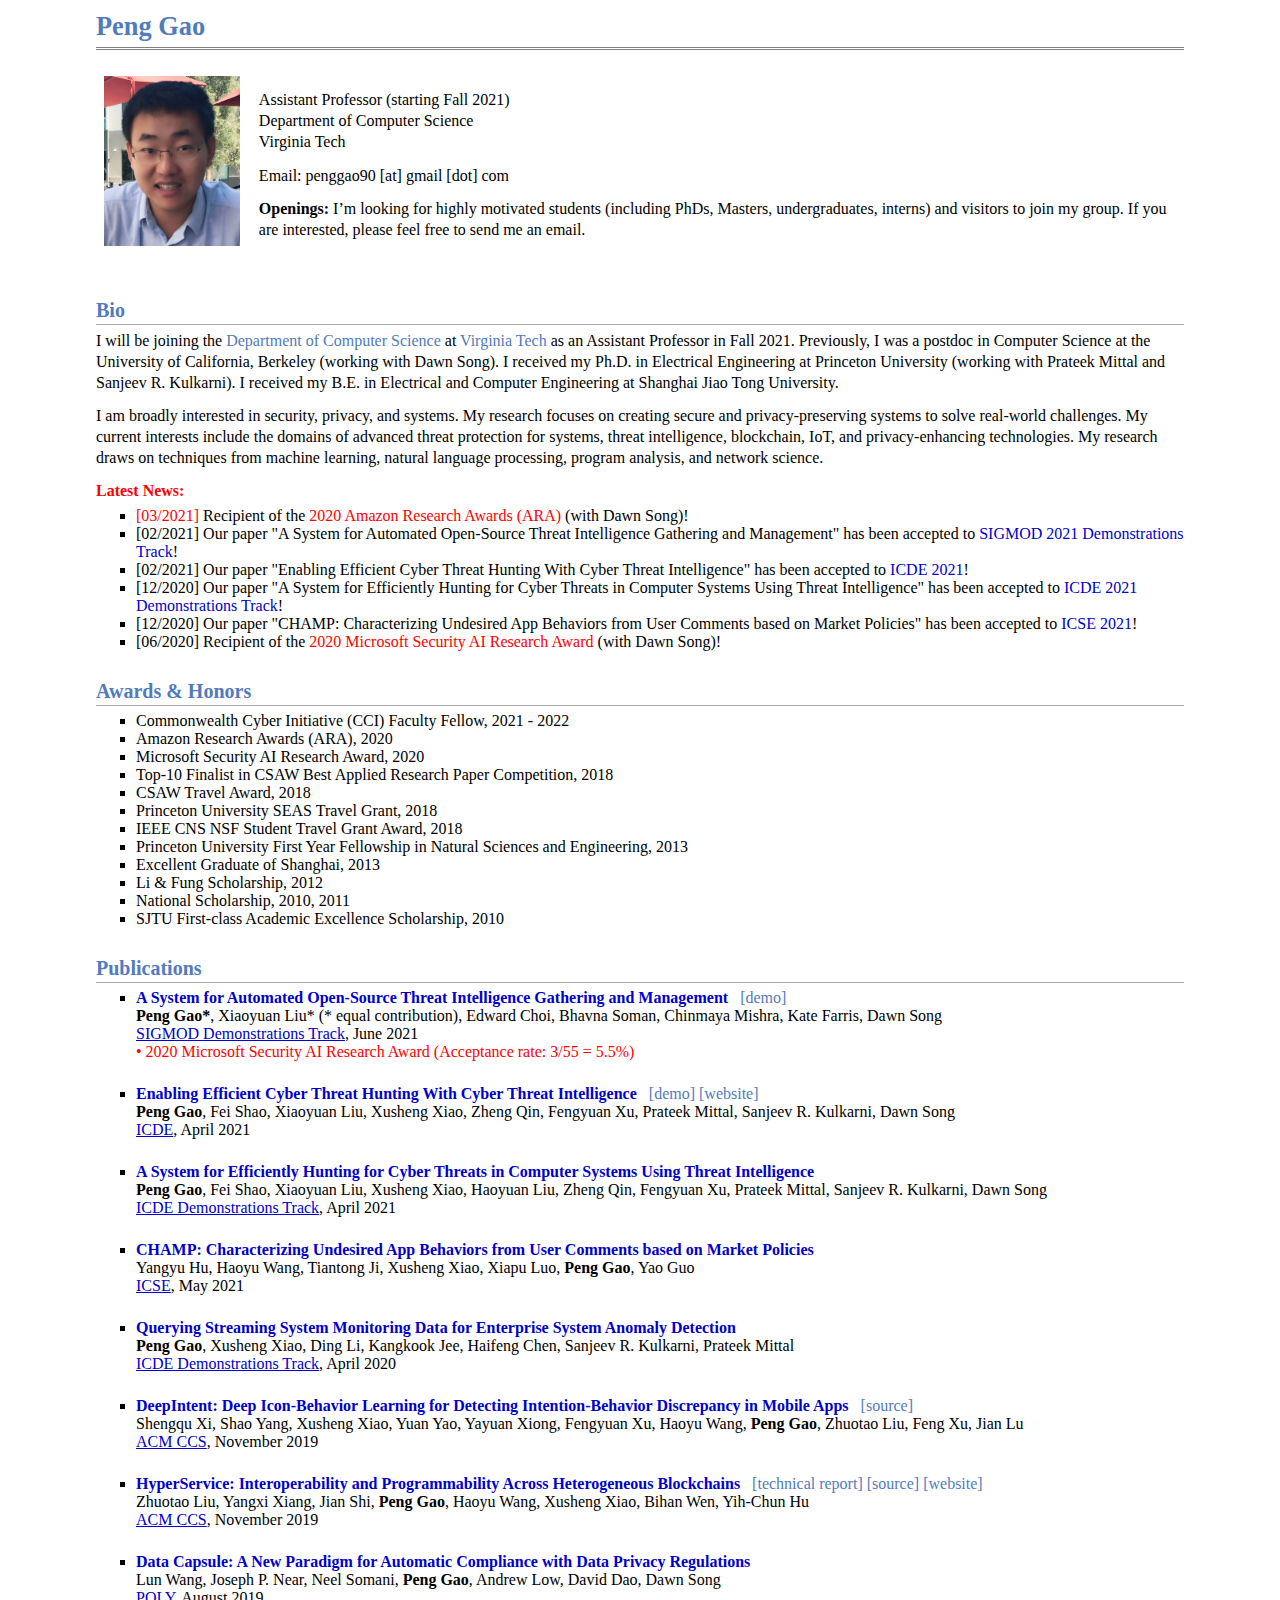
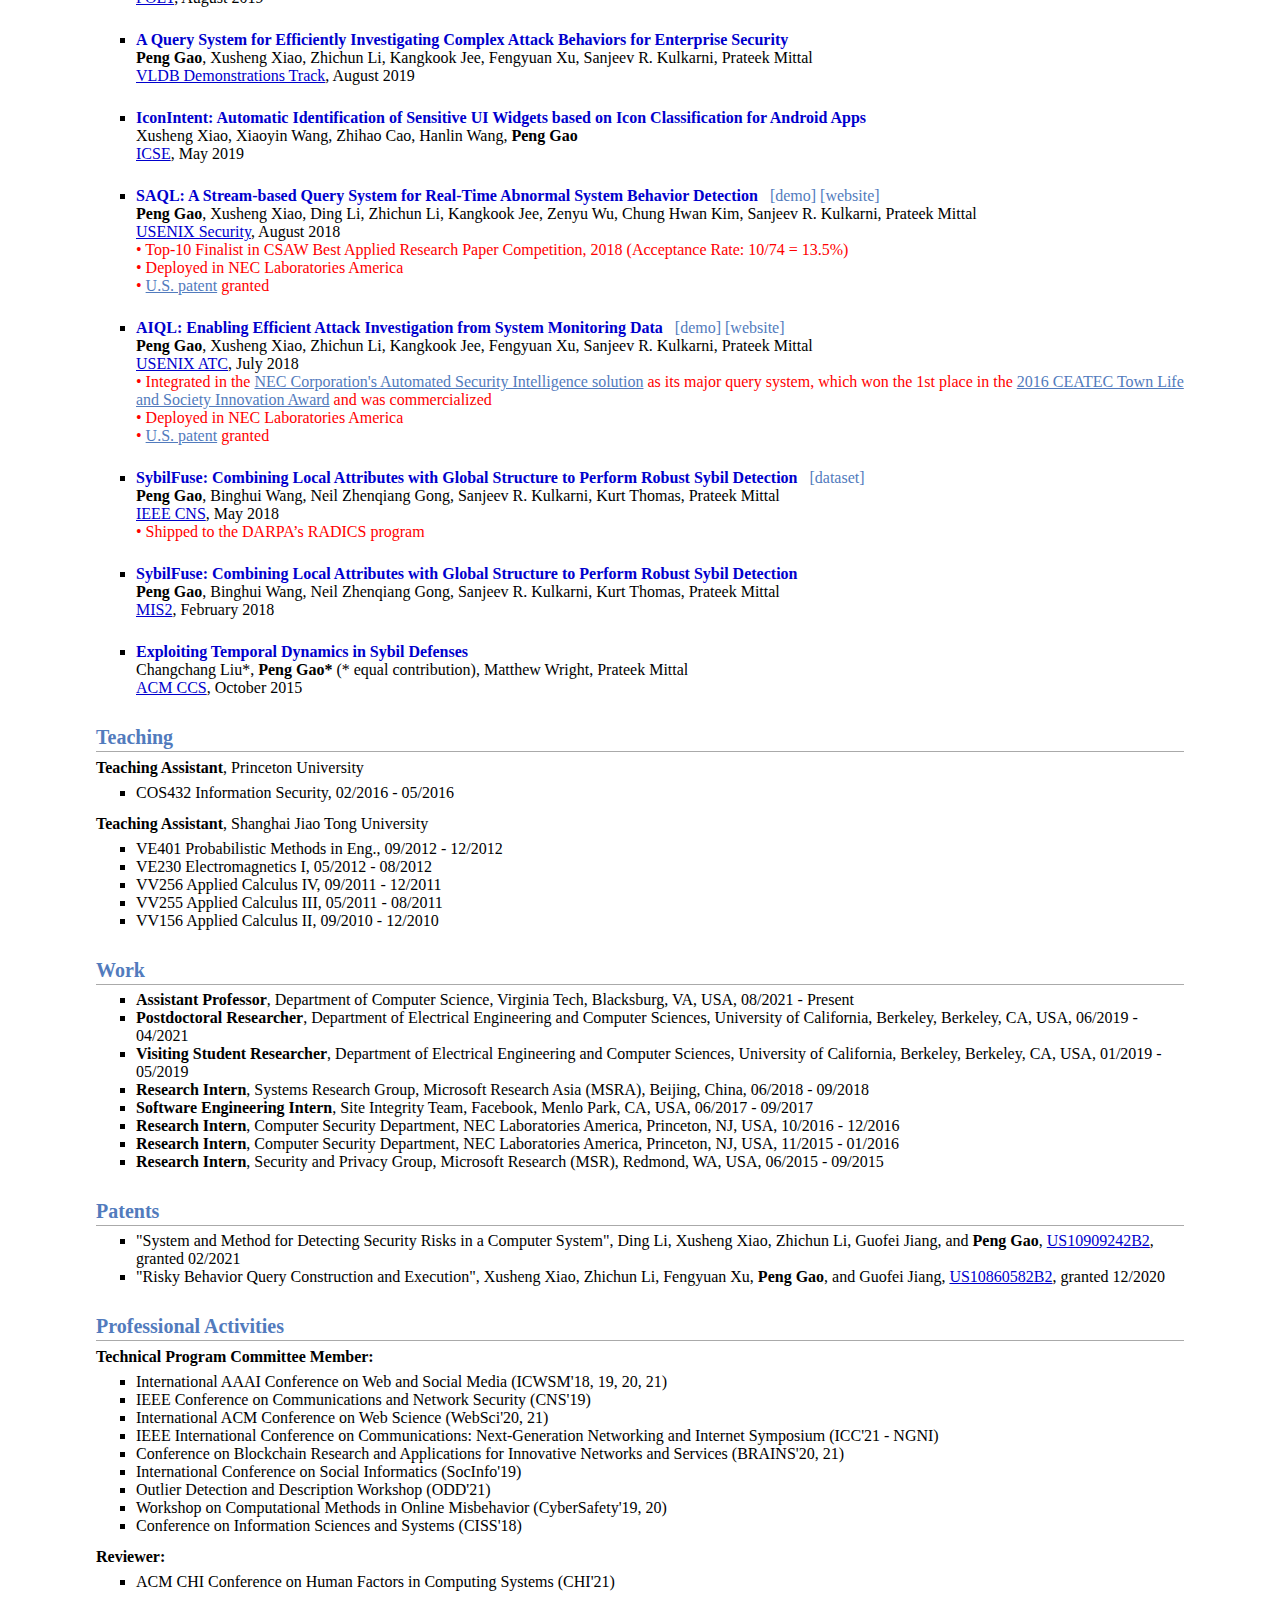
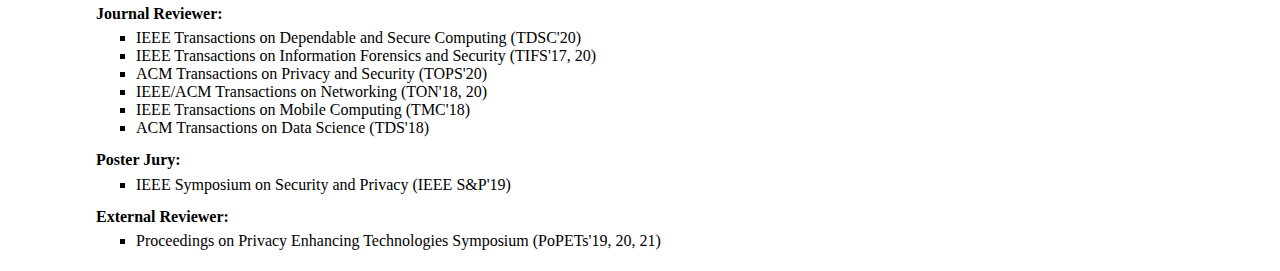
==== commit 628d5f6d: "x" ====
--- a/index.html
+++ b/index.html
@@ -111,6 +111,9 @@
     <h2>Awards & Honors</h2>
     <ul>
       <li>
+        Commonwealth Cyber Initiative (CCI) Faculty Fellow, 2021 - 2022
+      </li>
+      <li>
         Amazon Research Awards (ARA), 2020
       </li>
       <li>
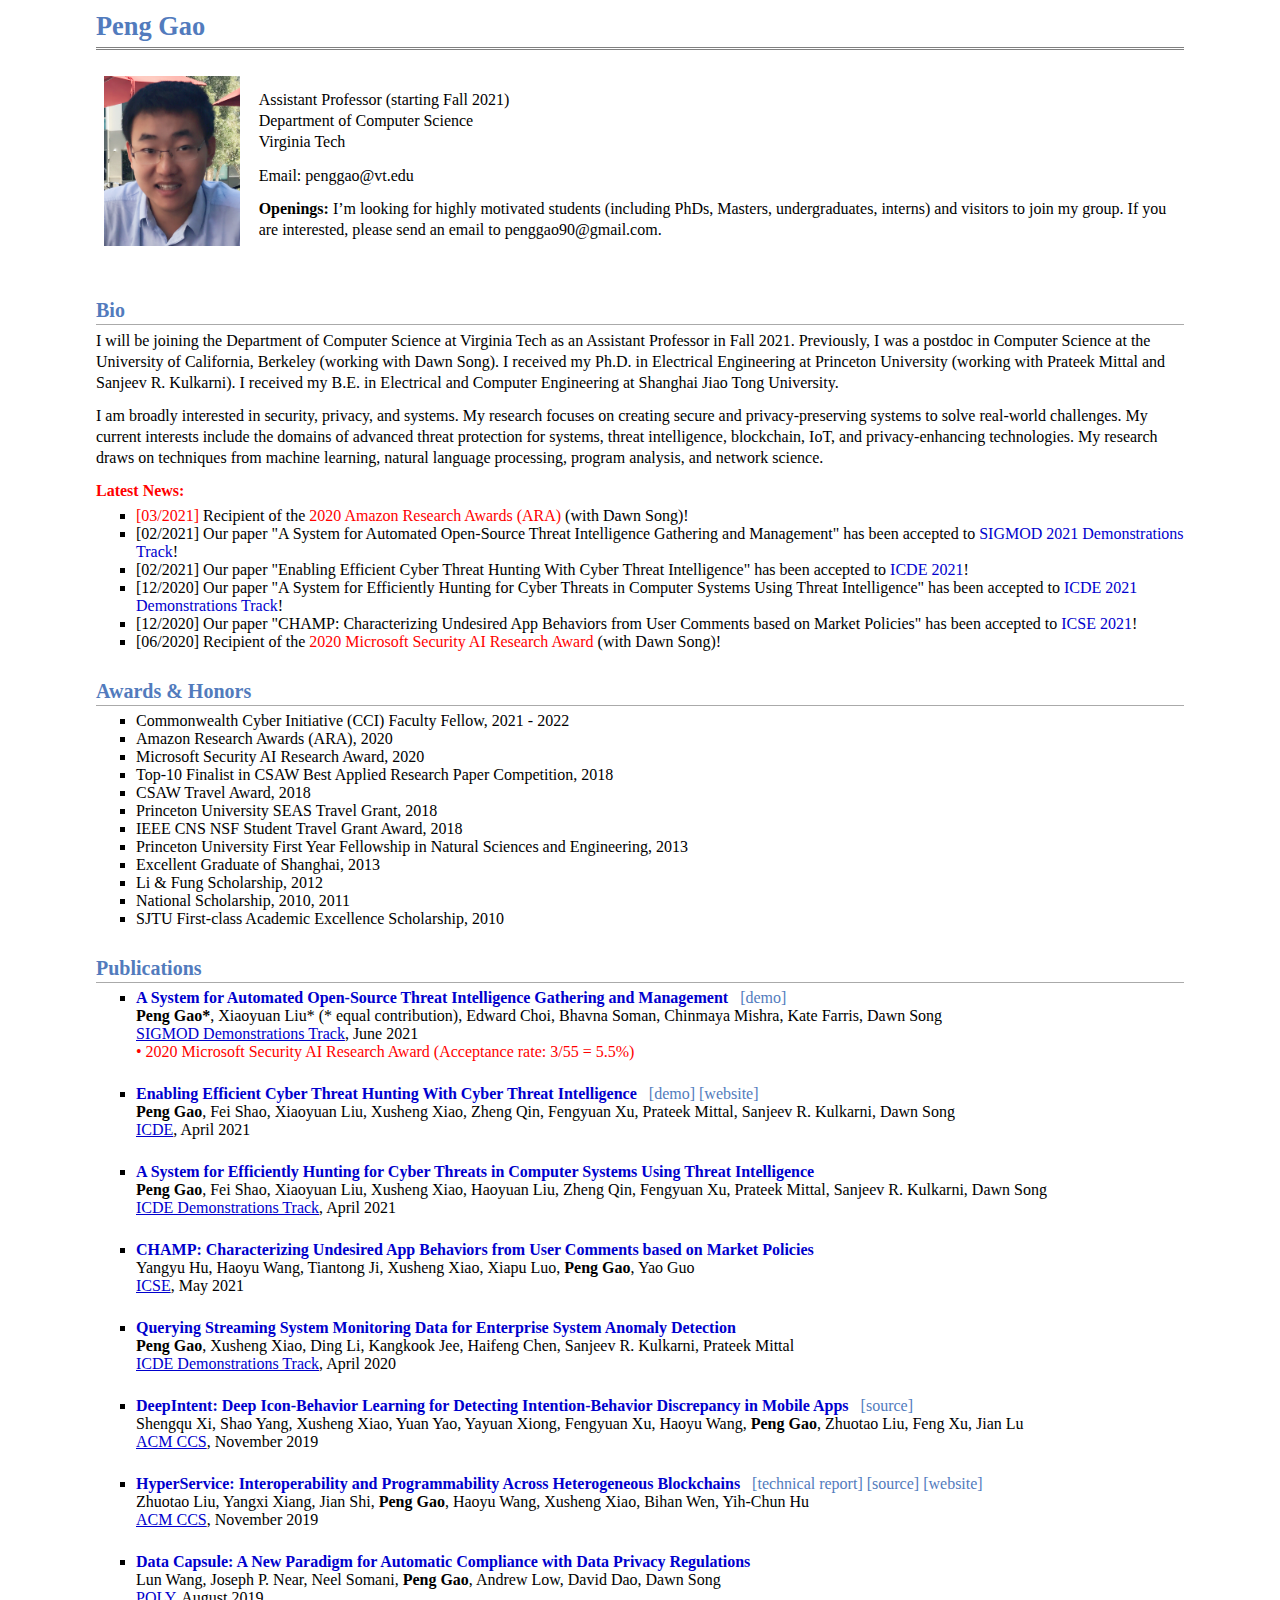
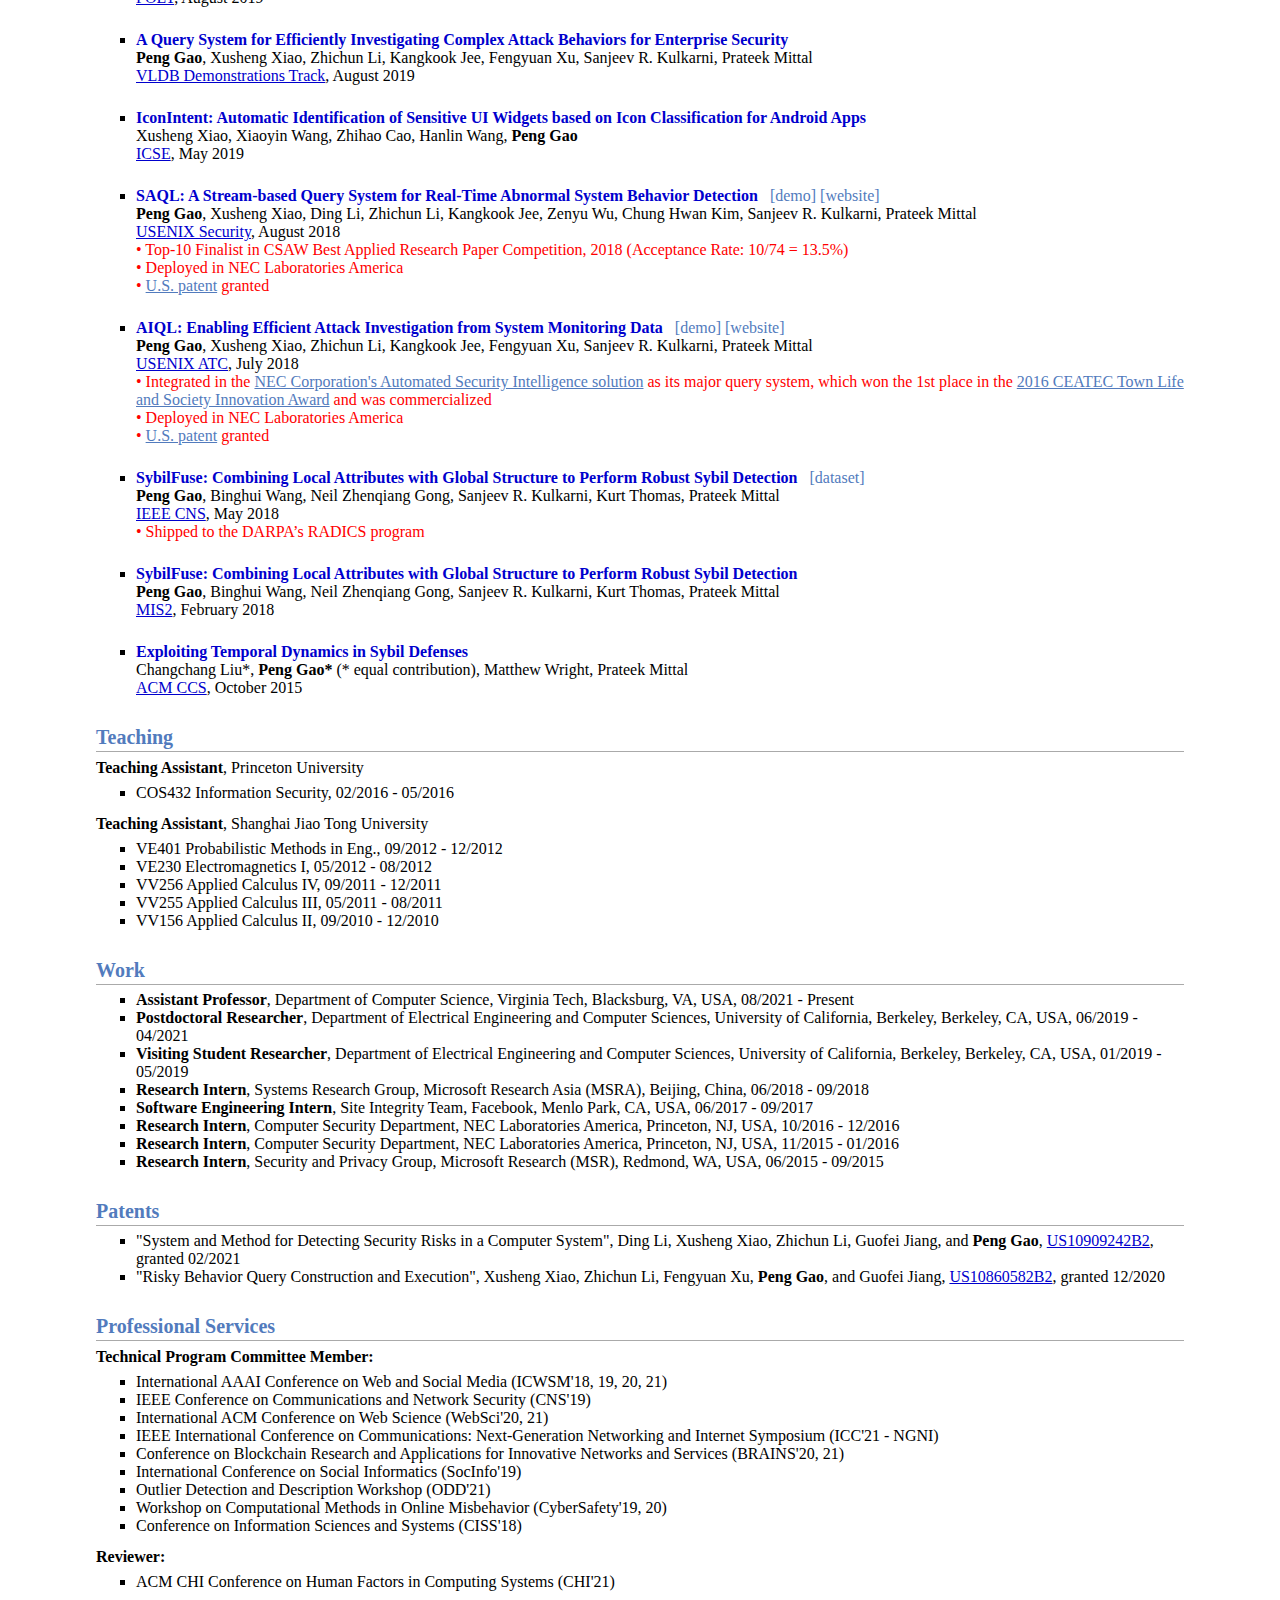
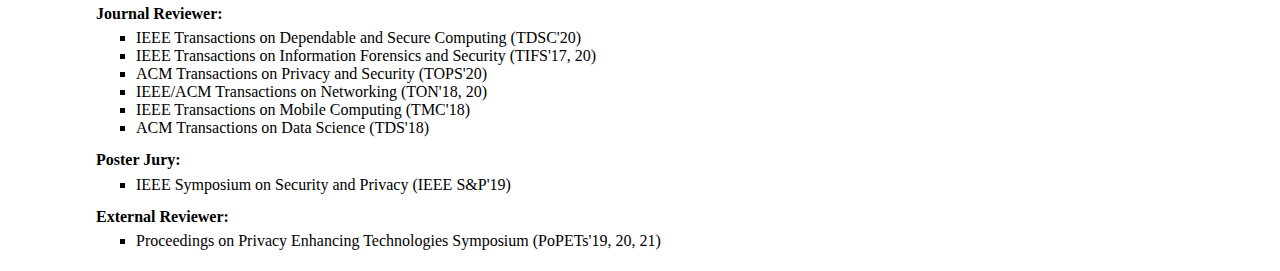
==== commit b6269ffa: "email" ====
--- a/index.html
+++ b/index.html
@@ -28,10 +28,10 @@
             Virginia Tech<br />
           </p>
           <p>
-            Email: penggao90 [at] gmail [dot] com
+            Email: penggao@vt.edu
           </p>
           <p>
-            <b>Openings:</b> I’m looking for highly motivated students (including PhDs, Masters, undergraduates, interns) and visitors to join my group. If you are interested, please feel free to send me an email.
+            <b>Openings:</b> I’m looking for highly motivated students (including PhDs, Masters, undergraduates, interns) and visitors to join my group. If you are interested, please send an email to penggao90@gmail.com.
           </p>
         </td>
       </tr>
@@ -42,7 +42,7 @@
     <!-- <p>I am an Assistant Professor in the <a href="https://cs.vt.edu/">Department of Computer Science</a> at <a href="https://vt.edu/">Virginia Tech</a>. --> 
 
     <p>
-      I will be joining the <a href="https://cs.vt.edu/">Department of Computer Science</a> at <a href="https://vt.edu/">Virginia Tech</a> as an Assistant Professor in Fall 2021.
+      I will be joining the Department of Computer Science at Virginia Tech as an Assistant Professor in Fall 2021.
       Previously, I was a postdoc in Computer Science at the University of California, Berkeley (working with Dawn Song). 
       I received my Ph.D. in Electrical Engineering at Princeton University (working with Prateek Mittal and Sanjeev R. Kulkarni). 
       I received my B.E. in Electrical and Computer Engineering at Shanghai Jiao Tong University.
@@ -158,6 +158,7 @@
         <br />
         <b>Peng Gao*</b>, Xiaoyuan Liu* (* equal contribution), Edward Choi, Bhavna Soman, Chinmaya Mishra, Kate Farris, Dawn Song <br />
         <a href="https://2021.sigmod.org/" class="venue">SIGMOD Demonstrations Track</a>, June 2021 <br />
+        <!-- Acceptance rate: 27/? = ? -->
         <span class="highlight">&bull; 2020 Microsoft Security AI Research Award (Acceptance rate: 3/55 = 5.5%)</span>
       </li>
 
@@ -368,7 +369,7 @@
     </ul>
 
 
-    <h2>Professional Activities</h2>
+    <h2>Professional Services</h2>
     <p>
       <b>Technical Program Committee Member:</b>
     </p>
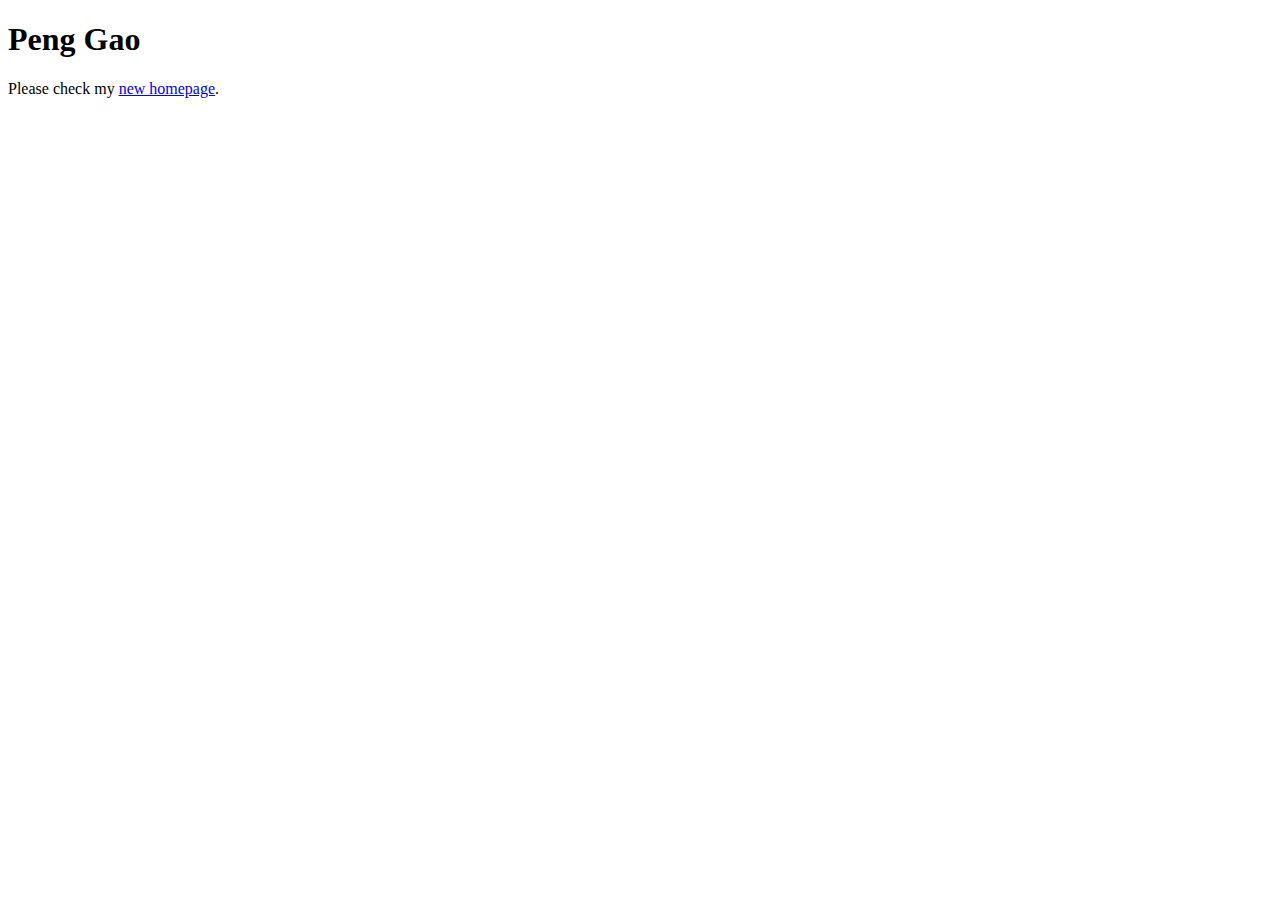
==== commit 708063b2: "redirect to vt page" ====
--- a/index.html
+++ b/index.html
@@ -1,3 +1,4 @@
+
 <!DOCTYPE html PUBLIC "-//W3C//DTD XHTML 1.1//EN"
   "http://www.w3.org/TR/xhtml11/DTD/xhtml11.dtd">
 <html xmlns="http://www.w3.org/1999/xhtml" xml:lang="en">
@@ -17,438 +18,9 @@
       <h1>Peng Gao</h1>
       <div id="subtitle"></div>
     </div>
-    <table class="imgtable">
-      <tr>
-        <td align="top">
-          <img src="photo.jpg" alt="Photo" width="136px" height="170px" />&nbsp;</td>
-        <td align="top|left">
-          <p>
-            Assistant Professor (starting Fall 2021)<br />
-            Department of Computer Science<br />
-            Virginia Tech<br />
-          </p>
-          <p>
-            Email: penggao@vt.edu
-          </p>
-          <p>
-            <b>Openings:</b> I’m looking for highly motivated students (including PhDs, Masters, undergraduates, interns) and visitors to join my group. If you are interested, please send an email to penggao90@gmail.com.
-          </p>
-        </td>
-      </tr>
-    </table>
 
-    <h2>Bio</h2>
+    <p>Please check my <a href="https://people.cs.vt.edu/penggao/">new homepage</a>.</p>
 
-    <!-- <p>I am an Assistant Professor in the <a href="https://cs.vt.edu/">Department of Computer Science</a> at <a href="https://vt.edu/">Virginia Tech</a>. --> 
-
-    <p>
-      I will be joining the Department of Computer Science at Virginia Tech as an Assistant Professor in Fall 2021.
-      Previously, I was a postdoc in Computer Science at the University of California, Berkeley (working with Dawn Song). 
-      I received my Ph.D. in Electrical Engineering at Princeton University (working with Prateek Mittal and Sanjeev R. Kulkarni). 
-      I received my B.E. in Electrical and Computer Engineering at Shanghai Jiao Tong University.
-    </p>
-
-    <p>
-      I am broadly interested in security, privacy, and systems. 
-      My research focuses on creating secure and privacy-preserving systems to solve real-world challenges. 
-      My current interests include the domains of advanced threat protection for systems, threat intelligence, blockchain, IoT, and privacy-enhancing technologies. 
-      My research draws on techniques from machine learning, natural language processing, program analysis, and network science. 
-      <!-- Please see my publications for more details. -->
-    </p>
-
-  
-    <p><b><font color="red">Latest News:</font></b></p>
-    <ul>
-
-      <li>
-        <font color="red">[03/2021]</font> Recipient of the <a href="https://www.amazon.science/research-awards" class="award">2020 Amazon Research Awards (ARA)</a> (with Dawn Song)!
-      </li>  
-      <li>
-        [02/2021] Our paper "A System for Automated Open-Source Threat Intelligence Gathering and Management" has been accepted to <a href="https://2021.sigmod.org/" class="venue-no-underline">SIGMOD 2021 Demonstrations Track</a>!
-      </li>  
-      <li>
-        [02/2021] Our paper "Enabling Efficient Cyber Threat Hunting With Cyber Threat Intelligence" has been accepted to <a href="https://icde2021.gr/" class="venue-no-underline">ICDE 2021</a>!
-      </li>  
-      <li>
-        [12/2020] Our paper "A System for Efficiently Hunting for Cyber Threats in Computer Systems Using Threat Intelligence" has been accepted to <a href="https://icde2021.gr/" class="venue-no-underline">ICDE 2021 Demonstrations Track</a>!
-      </li>
-      <li>
-        [12/2020] Our paper "CHAMP: Characterizing Undesired App Behaviors from User Comments based on Market Policies" has been accepted to <a href="https://conf.researchr.org/home/icse-2021" class="venue-no-underline">ICSE 2021</a>!
-      </li> 
-      <li>
-        [06/2020] Recipient of the <a href="https://www.microsoft.com/en-us/research/academic-program/microsoft-security-ai-rfp/#!recipients" class="award">2020 Microsoft Security AI Research Award</a> (with Dawn Song)!
-      </li>
-    </ul>
-    
-
-   <!--  <h2>Research</h2>
-    <p>
-      I am broadly interested in security, privacy, systems, and AI. My current interests include the following domains:
-    </p>
-    <ul>
-      <li>
-        System security: advanced threat protection through system auditing (<a href="resources/publications/papers/aiql-atc18.pdf" class="venue-no-underline">USENIX ATC'18</a>, <a href="resources/publications/papers/saql-security18.pdf" class="venue-no-underline">USENIX
-          Security'18</a>, <a href="resources/publications/papers/threatraptor-icde21.pdf" class="venue-no-underline">ICDE'21</a>, <a href="resources/publications/papers/aiql-vldb19demo.pdf" class="venue-no-underline">VLDB'19 Demo</a>,  <a href="resources/publications/papers/saql-icde20demo.pdf" class="venue-no-underline">ICDE'20 Demo</a>, <a href="resources/publications/papers/threatraptor-icde21demo.pdf" class="venue-no-underline">ICDE'21 Demo</a>), threat intelligence gathering and management (<a href="resources/publications/papers/securitykg-sigmod21demo.pdf" class="venue-no-underline">SIGMOD'21 Demo</a>)
-      </li>
-      <li>
-        Network security: attacks and defenses in online social networks (<a href="resources/publications/papers/temporal-ccs15.pdf" class="venue-no-underline">ACM CCS'15</a>, <a href="resources/publications/papers/sybilfuse-cns18.pdf" class="venue-no-underline">IEEE CNS'18</a>, <a href="resources/publications/papers/sybilfuse-mis218.pdf" class="venue-no-underline">MIS2'18</a>)
-      </li>
-      <li>
-        Blockchain: blockchain interoperability (<a href="resources/publications/papers/hyperservice-ccs19.pdf" class="venue-no-underline">ACM CCS'19a</a>), blockchain security
-      <li>
-        Mobile security: detecting and characterizing mobile apps' undesired behaviors through icons (<a href="resources/publications/papers/deepintent-ccs19.pdf" class="venue-no-underline">ACM CCS'19b</a>, <a href="resources/publications/papers/iconintent-icse19.pdf" class="venue-no-underline">ICSE'19</a>) and user comments (<a href="" class="venue-no-underline">ICSE'21</a>)
-      </li>
-      <li>
-        Privacy: data privacy compliance (<a href="resources/publications/papers/datacapsule-poly19.pdf" class="venue-no-underline">POLY'19</a>)
-      </li>
-    </ul>
-
-    <p>
-      I enjoy building scalable, secure, and trustworthy systems to solve real-world challenges. My work has been adopted by companies like Microsoft, NEC Laboratories America, and Facebook.
-    </p> -->
-
-
-    <h2>Awards & Honors</h2>
-    <ul>
-      <li>
-        Commonwealth Cyber Initiative (CCI) Faculty Fellow, 2021 - 2022
-      </li>
-      <li>
-        Amazon Research Awards (ARA), 2020
-      </li>
-      <li>
-        Microsoft Security AI Research Award, 2020
-      </li>
-      <li>
-        Top-10 Finalist in CSAW Best Applied Research Paper Competition, 2018
-      </li>
-      <li>
-        CSAW Travel Award, 2018
-      </li>
-      <li>
-        Princeton University SEAS Travel Grant, 2018
-      </li>
-      <li>
-        IEEE CNS NSF Student Travel Grant Award, 2018
-      </li>
-      <li>
-        Princeton University First Year Fellowship in Natural Sciences and Engineering, 2013
-      </li>
-      <li>
-        Excellent Graduate of Shanghai, 2013
-      </li>
-      <li>
-        Li & Fung Scholarship, 2012
-      </li>
-      <li>
-        National Scholarship, 2010, 2011
-      </li>
-      <li>
-        SJTU First-class Academic Excellence Scholarship, 2010
-      </li>
-    </ul>
-
-
-    <h2>Publications</h2>
-    <ul>
-      <li class="pub">
-        <a href="resources/publications/papers/securitykg-sigmod21demo.pdf" class="paper">A System for Automated Open-Source Threat Intelligence Gathering and Management</a> 
-        &nbsp;
-        <a href="https://youtu.be/8PDJSaTnLDc">[demo]</a>
-        <br />
-        <b>Peng Gao*</b>, Xiaoyuan Liu* (* equal contribution), Edward Choi, Bhavna Soman, Chinmaya Mishra, Kate Farris, Dawn Song <br />
-        <a href="https://2021.sigmod.org/" class="venue">SIGMOD Demonstrations Track</a>, June 2021 <br />
-        <!-- Acceptance rate: 27/? = ? -->
-        <span class="highlight">&bull; 2020 Microsoft Security AI Research Award (Acceptance rate: 3/55 = 5.5%)</span>
-      </li>
-
-     <!--  <li class="pub">
-        <a href="">Back-Propagating System Dependency Impact for Attack Investigation</a> <br />
-        Pengcheng Fang*, <b>Peng Gao*</b>, Changlin Liu, Erman Ayday, Kangkook Jee, Ting Wang, Yanfang Ye, Zhuotao Liu, Xusheng Xiao <br />
-        Under review <br />
-      </li> -->
-
-      <li class="pub">
-        <a href="resources/publications/papers/threatraptor-icde21.pdf" class="paper">Enabling Efficient Cyber Threat Hunting With Cyber Threat Intelligence</a> 
-        &nbsp;
-        <a href="https://youtu.be/SrcTDQwRF_M">[demo]</a>
-        <a href="https://sites.google.com/site/effhuntersystem/">[website]</a>
-        <br />
-        <b>Peng Gao</b>, Fei Shao, Xiaoyuan Liu, Xusheng Xiao, Zheng Qin, Fengyuan Xu, Prateek Mittal, Sanjeev R. Kulkarni, Dawn Song <br />
-        <a href="https://icde2021.gr/" class="venue">ICDE</a>, April 2021 <br />
-      </li>
-
-      <li class="pub">
-        <a href="resources/publications/papers/threatraptor-icde21demo.pdf" class="paper">A System for Efficiently Hunting for Cyber Threats in Computer Systems Using Threat Intelligence</a> <br />
-        <b>Peng Gao</b>, Fei Shao, Xiaoyuan Liu, Xusheng Xiao, Haoyuan Liu, Zheng Qin, Fengyuan Xu, Prateek Mittal, Sanjeev R. Kulkarni, Dawn Song <br />
-        <a href="https://icde2021.gr/" class="venue">ICDE Demonstrations Track</a>, April 2021
-        <!-- Acceptance rate: 21/? = ? -->
-      </li>
-
-      <li class="pub">
-        <a href="https://arxiv.org/pdf/2103.00712.pdf" class="paper">CHAMP: Characterizing Undesired App Behaviors from User Comments based on Market Policies</a> <br />
-        Yangyu Hu, Haoyu Wang, Tiantong Ji, Xusheng Xiao, Xiapu Luo, <b>Peng Gao</b>, Yao Guo <br />
-        <a href="https://conf.researchr.org/home/icse-2021" class="venue">ICSE</a>, May 2021 <br />
-        <!-- Acceptance rate: 138/615 = 22.4% -->
-      </li>
-
-      <li class="pub">
-        <a href="resources/publications/papers/saql-icde20demo.pdf" class="paper">Querying Streaming System Monitoring Data for Enterprise System Anomaly Detection</a> <br />
-        <b>Peng Gao</b>, Xusheng Xiao, Ding Li, Kangkook Jee, Haifeng Chen, Sanjeev R. Kulkarni, Prateek Mittal <br />
-        <a href="https://www.utdallas.edu/icde" class="venue">ICDE Demonstrations Track</a>, April 2020 <br />
-        <!-- Acceptance rate: 17/? = ? -->
-      </li>
-
-      <li class="pub">
-        <a href="resources/publications/papers/deepintent-ccs19.pdf" class="paper">DeepIntent: Deep Icon-Behavior Learning for Detecting Intention-Behavior Discrepancy in Mobile Apps</a> 
-        &nbsp;
-        <a href="https://github.com/deepintent-ccs/DeepIntent">[source]</a>
-        <br />
-        Shengqu Xi, Shao Yang, Xusheng Xiao, Yuan Yao, Yayuan Xiong, Fengyuan Xu, Haoyu Wang, <b>Peng Gao</b>, Zhuotao Liu, Feng Xu, Jian Lu <br />
-        <a href="https://www.sigsac.org/ccs/CCS2019" class="venue">ACM CCS</a>, November 2019 <br />
-        <!-- Acceptance rate: 117/722 = 16.2% <br /> -->
-      </li>
-
-      <li class="pub">
-        <a href="resources/publications/papers/hyperservice-ccs19.pdf" class="paper">HyperService: Interoperability and Programmability Across Heterogeneous Blockchains</a> 
-        &nbsp;
-        <a href="https://arxiv.org/pdf/1908.09343.pdf">[technical report]</a>
-        <a href="https://github.com/HyperService-Consortium">[source]</a>
-        <a href="https://sites.google.com/view/hyperservice">[website]</a>
-        <br />
-        Zhuotao Liu, Yangxi Xiang, Jian Shi, <b>Peng Gao</b>, Haoyu Wang, Xusheng Xiao, Bihan Wen, Yih-Chun Hu <br />
-        <a href="https://www.sigsac.org/ccs/CCS2019" class="venue">ACM CCS</a>, November 2019 <br />
-        <!-- Acceptance rate: 117/722 = 16.2% <br /> -->
-      </li>
-
-      <li class="pub">
-        <a href="resources/publications/papers/datacapsule-poly19.pdf" class="paper">Data Capsule: A New Paradigm for Automatic Compliance with Data Privacy Regulations</a> <br />
-        Lun Wang, Joseph P. Near, Neel Somani, <b>Peng Gao</b>, Andrew Low, David Dao, Dawn Song <br />
-        <a href="https://sites.google.com/view/poly19" class="venue">POLY</a>, August 2019 <br />
-        <!-- Acceptance rate: 11/? = ? -->
-      </li>
-
-      <li class="pub">
-        <a href="resources/publications/papers/aiql-vldb19demo.pdf" class="paper">A Query System for Efficiently Investigating Complex Attack Behaviors for Enterprise Security</a> <br />
-        <b>Peng Gao</b>, Xusheng Xiao, Zhichun Li, Kangkook Jee, Fengyuan Xu, Sanjeev R. Kulkarni, Prateek Mittal <br />
-        <a href="http://vldb.org/2019" class="venue">VLDB Demonstrations Track</a>, August 2019 <br />
-        <!-- Acceptance rate: 48/127 = 37.8% -->
-      </li>
-
-      <li class="pub">
-        <a href="resources/publications/papers/iconintent-icse19.pdf" class="paper">IconIntent: Automatic Identification of Sensitive UI Widgets based on Icon Classification for Android Apps</a> <br />
-        Xusheng Xiao, Xiaoyin Wang, Zhihao Cao, Hanlin Wang, <b>Peng Gao</b> <br />
-        <a href="https://conf.researchr.org/home/icse-2019" class="venue">ICSE</a>, May 2019 <br />
-        <!-- Acceptance rate: 109/529 = 20.6% <br /> -->
-      </li>
-
-      <li class="pub">
-        <a href="resources/publications/papers/saql-security18.pdf" class="paper">SAQL: A Stream-based Query System for Real-Time Abnormal System Behavior Detection</a> 
-        &nbsp;
-        <a href="https://youtu.be/3S7D5jVoR2c">[demo]</a>
-        <a href="https://sites.google.com/site/saqlsystem">[website]</a>
-        <br />
-        <b>Peng Gao</b>, Xusheng Xiao, Ding Li, Zhichun Li, Kangkook Jee, Zenyu Wu, Chung Hwan Kim, Sanjeev R. Kulkarni, Prateek Mittal <br />
-        <a href="https://www.usenix.org/conference/usenixsecurity18" class="venue">USENIX Security</a>, August 2018 <br />
-        <!-- Acceptance rate: 100/524 = 19.1% <br /> -->
-        <span class="highlight">&bull; Top-10 Finalist in CSAW Best Applied Research Paper Competition, 2018 (Acceptance Rate: 10/74 = 13.5%)</span> <br />
-        <span class="highlight">&bull; Deployed in NEC Laboratories America</span> <br />
-        <span class="highlight">&bull; <a href="https://patents.google.com/patent/US10909242B2/" class="highlight">U.S. patent</a> granted</span>
-      </li>
-
-      <li class="pub">
-        <a href="resources/publications/papers/aiql-atc18.pdf" class="paper">AIQL: Enabling Efficient Attack Investigation from System Monitoring Data</a>  
-        &nbsp;
-        <a href="https://youtu.be/2dDVngg0UN8">[demo]</a>
-        <a href="https://sites.google.com/site/aiqlsystem">[website]</a>
-        <br />
-        <b>Peng Gao</b>, Xusheng Xiao, Zhichun Li, Kangkook Jee, Fengyuan Xu, Sanjeev R. Kulkarni, Prateek Mittal <br />
-        <a href="https://www.usenix.org/conference/atc18" class="venue">USENIX ATC</a>, July 2018 <br />
-        <!-- Acceptance rate: 76/378 = 20.1% <br /> -->
-        <span class="highlight">&bull; Integrated in the <a href="https://www.nec.com/en/global/techrep/journal/g16/n01/160110.html" class="highlight">NEC Corporation's Automated Security Intelligence solution</a> as its major query system, which won the 1st place in
-          the <a href="http://www.ceatec.com/2016/en/awahttp://patft.uspto.gov/netacgi/nph-Parser?Sect1=PTO1&Sect2=HITOFF&d=PALL&p=1&u=%2Fnetahtml%2FPTO%2Fsrchnum.htm&r=1&f=G&l=50&s1=10860582.PN.&OS=PN/10860582&RS=PN/10860582rd/award01_02.html" class="highlight">2016 CEATEC Town Life and Society Innovation Award</a> and was commercialized</span> <br />
-        <span class="highlight">&bull; Deployed in NEC Laboratories America</span> <br />
-        <span class="highlight">&bull; <a href="https://patents.google.com/patent/US10860582B2/" class="highlight">U.S. patent</a> granted</span>
-      </li>
-
-      <li class="pub">
-        <a href="resources/publications/papers/sybilfuse-cns18.pdf" class="paper">SybilFuse: Combining Local Attributes with Global Structure to Perform Robust Sybil Detection</a> 
-        &nbsp;  
-        <a href="https://drive.google.com/drive/folders/1Ads8AjcFZGX68ORGrbZu73StKbe7hW5j?usp=sharing">[dataset]</a>
-        <br />
-        <b>Peng Gao</b>, Binghui Wang, Neil Zhenqiang Gong, Sanjeev R. Kulkarni, Kurt Thomas, Prateek Mittal <br />
-        <a href="http://cns2018.ieee-cns.org" class="venue">IEEE CNS</a>, May 2018 <br />
-        <!-- Acceptance rate: 51/181 = 28.2% <br /> -->
-        <span class="highlight">&bull; Shipped to the DARPA’s RADICS program</span>
-      </li>
-
-      <li class="pub">
-        <a href="resources/publications/papers/sybilfuse-mis218.pdf" class="paper">SybilFuse: Combining Local Attributes with Global Structure to Perform Robust Sybil Detection</a> <br />
-        <b>Peng Gao</b>, Binghui Wang, Neil Zhenqiang Gong, Sanjeev R. Kulkarni, Kurt Thomas, Prateek Mittal <br />
-        <a href="http://snap.stanford.edu/mis2", class="venue">MIS2</a>, February 2018 <br />
-        <!-- Acceptance rate: 15/? = ? <br /> -->
-      </li>
-
-      <li class="pub">
-        <a href="resources/publications/papers/temporal-ccs15.pdf" class="paper">Exploiting Temporal Dynamics in Sybil Defenses</a> <br />
-        Changchang Liu*, <b>Peng Gao*</b> (* equal contribution), Matthew Wright, Prateek Mittal <br />
-        <a href="http://www.sigsac.org/ccs/CCS2015" class="venue">ACM CCS</a>, October 2015 <br />
-        <!-- Acceptance rate: 128/646 = 19.8% <br /> -->
-      </li>
-    </ul>
-
-
-    <h2>Teaching</h2>
-    <p>
-      <b>Teaching Assistant</b>, Princeton University
-    </p>
-    <ul>
-      <li>
-        COS432 Information Security, 02/2016 - 05/2016
-      </li>
-    </ul>
-    <p>
-      <b>Teaching Assistant</b>, Shanghai Jiao Tong University
-    </p>
-    <ul>
-      <li>
-        VE401 Probabilistic Methods in Eng., 09/2012 - 12/2012
-      </li>
-      <li>
-        VE230 Electromagnetics I, 05/2012 - 08/2012
-      </li>
-      <li>
-        VV256 Applied Calculus IV, 09/2011 - 12/2011
-      </li>
-      <li>
-        VV255 Applied Calculus III, 05/2011 - 08/2011
-      </li>
-      <li>
-        VV156 Applied Calculus II, 09/2010 - 12/2010
-      </li>
-    </ul>
-
-
-    <h2>Work</h2>
-    <ul>
-      <li>
-        <b>Assistant Professor</b>, Department of Computer Science, Virginia Tech, Blacksburg, VA, USA, 08/2021 - Present
-      </li>
-      <li>
-        <b>Postdoctoral Researcher</b>, Department of Electrical Engineering and Computer Sciences, University of California, Berkeley, Berkeley, CA, USA, 06/2019 - 04/2021
-      </li>
-      <li>
-        <b>Visiting Student Researcher</b>, Department of Electrical Engineering and Computer Sciences, University of California, Berkeley, Berkeley, CA, USA, 01/2019 - 05/2019
-      </li>
-      <li>
-        <b>Research Intern</b>, Systems Research Group, Microsoft Research Asia (MSRA), Beijing, China, 06/2018 - 09/2018
-      </li>
-      <li>
-        <b>Software Engineering Intern</b>, Site Integrity Team, Facebook, Menlo Park, CA, USA, 06/2017 - 09/2017
-      </li>
-      <li>
-        <b>Research Intern</b>, Computer Security Department, NEC Laboratories America, Princeton, NJ, USA, 10/2016 - 12/2016
-      </li>
-      <li>
-        <b>Research Intern</b>, Computer Security Department, NEC Laboratories America, Princeton, NJ, USA, 11/2015 - 01/2016
-      </li>
-      <li>
-        <b>Research Intern</b>, Security and Privacy Group, Microsoft Research (MSR), Redmond, WA, USA, 06/2015 - 09/2015
-      </li>
-    </ul>
-
-
-    <h2>Patents</h2>
-    <ul>
-      <li>
-        "System and Method for Detecting Security Risks in a Computer System", Ding Li, Xusheng Xiao, Zhichun Li, Guofei Jiang, and <b>Peng Gao</b>, <a href="https://patents.google.com/patent/US10909242B2/" class="patent">US10909242B2</a>, granted 02/2021
-      </li>
-      <li>
-        "Risky Behavior Query Construction and Execution", Xusheng Xiao, Zhichun Li, Fengyuan Xu, <b>Peng Gao</b>, and Guofei Jiang, <a href="https://patents.google.com/patent/US10860582B2/" class="patent">US10860582B2</a>, granted 12/2020
-      </li>
-    </ul>
-
-
-    <h2>Professional Services</h2>
-    <p>
-      <b>Technical Program Committee Member:</b>
-    </p>
-    <ul>
-      <li>
-        International AAAI Conference on Web and Social Media (ICWSM'18, 19, 20, 21)
-      </li>
-      <li>
-        IEEE Conference on Communications and Network Security (CNS'19)
-      </li>
-      <li>
-        International ACM Conference on Web Science (WebSci'20, 21)
-      </li>
-      <li>
-        IEEE International Conference on Communications: Next-Generation Networking and Internet Symposium (ICC'21 - NGNI)
-      </li>
-      <li>
-        Conference on Blockchain Research and Applications for Innovative Networks and Services (BRAINS'20, 21)
-      </li>
-      <li>
-        International Conference on Social Informatics (SocInfo'19)
-      </li>
-      <li>
-      	Outlier Detection and Description Workshop (ODD'21)
-      </li>
-      <li>
-        Workshop on Computational Methods in Online Misbehavior (CyberSafety'19, 20)
-      </li>
-      <li>
-        Conference on Information Sciences and Systems (CISS'18)
-      </li>
-    </ul>
-    <p>
-      <b>Reviewer:</b>
-    </p>
-    <ul>
-      <li>
-        ACM CHI Conference on Human Factors in Computing Systems (CHI'21)
-      </li>
-    </ul>
-    <p>
-      <b>Journal Reviewer:</b>
-    </p>
-    <ul>
-      <li>
-        IEEE Transactions on Dependable and Secure Computing (TDSC'20)
-      </li>
-      <li>
-        IEEE Transactions on Information Forensics and Security (TIFS'17, 20)
-      </li>
-      <li>
-        ACM Transactions on Privacy and Security (TOPS'20)
-      </li>
-      <li>
-        IEEE/ACM Transactions on Networking (TON'18, 20)
-      </li>
-      <li>
-        IEEE Transactions on Mobile Computing (TMC'18)
-      </li>
-      <li>
-        ACM Transactions on Data Science (TDS'18)
-      </li>
-    </ul>
-    <p>
-      <b>Poster Jury:</b>
-    </p>
-    <ul>
-      <li>
-        IEEE Symposium on Security and Privacy (IEEE S&P'19)
-      </li>
-    </ul>
-    <p>
-      <b>External Reviewer:</b>
-    </p>
-    <ul>
-      <li>
-        Proceedings on Privacy Enhancing Technologies Symposium (PoPETs'19, 20, 21)
-      </li>
-    </ul>
   </div>
 </body>
 
